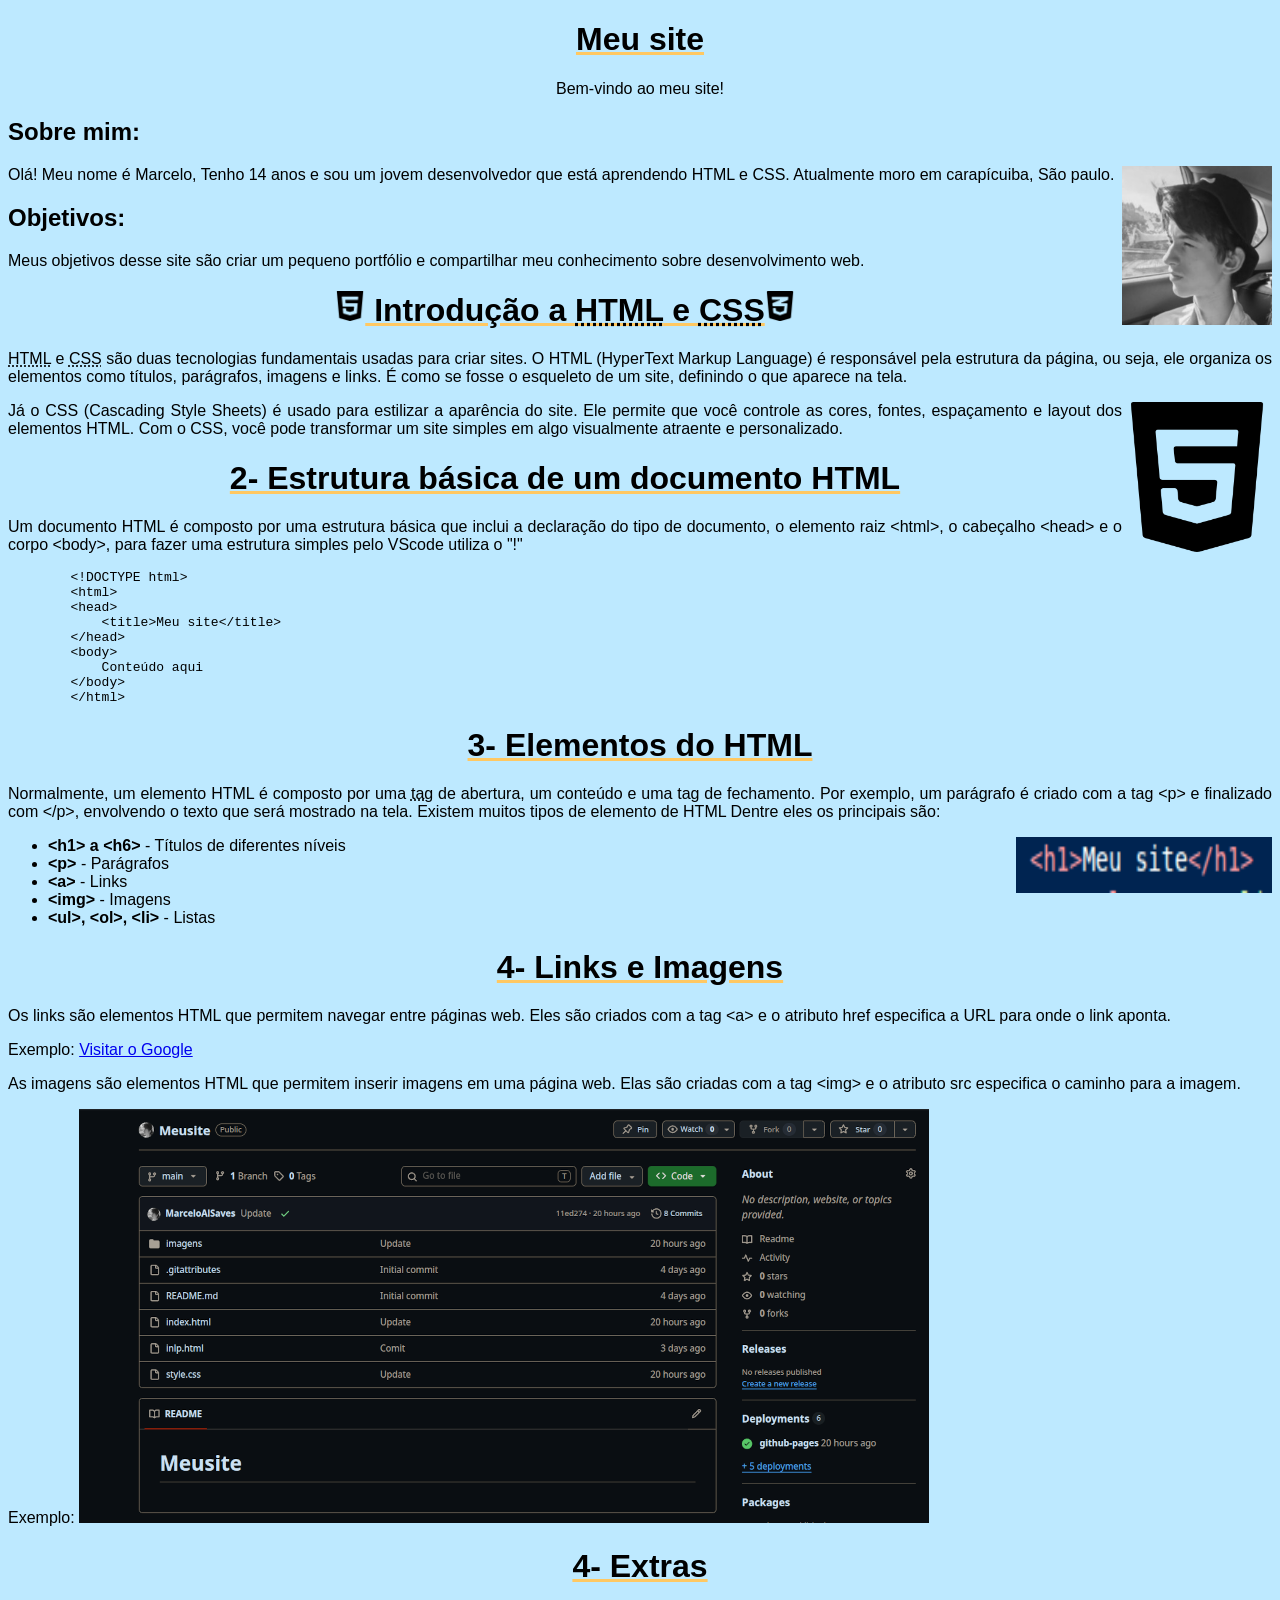
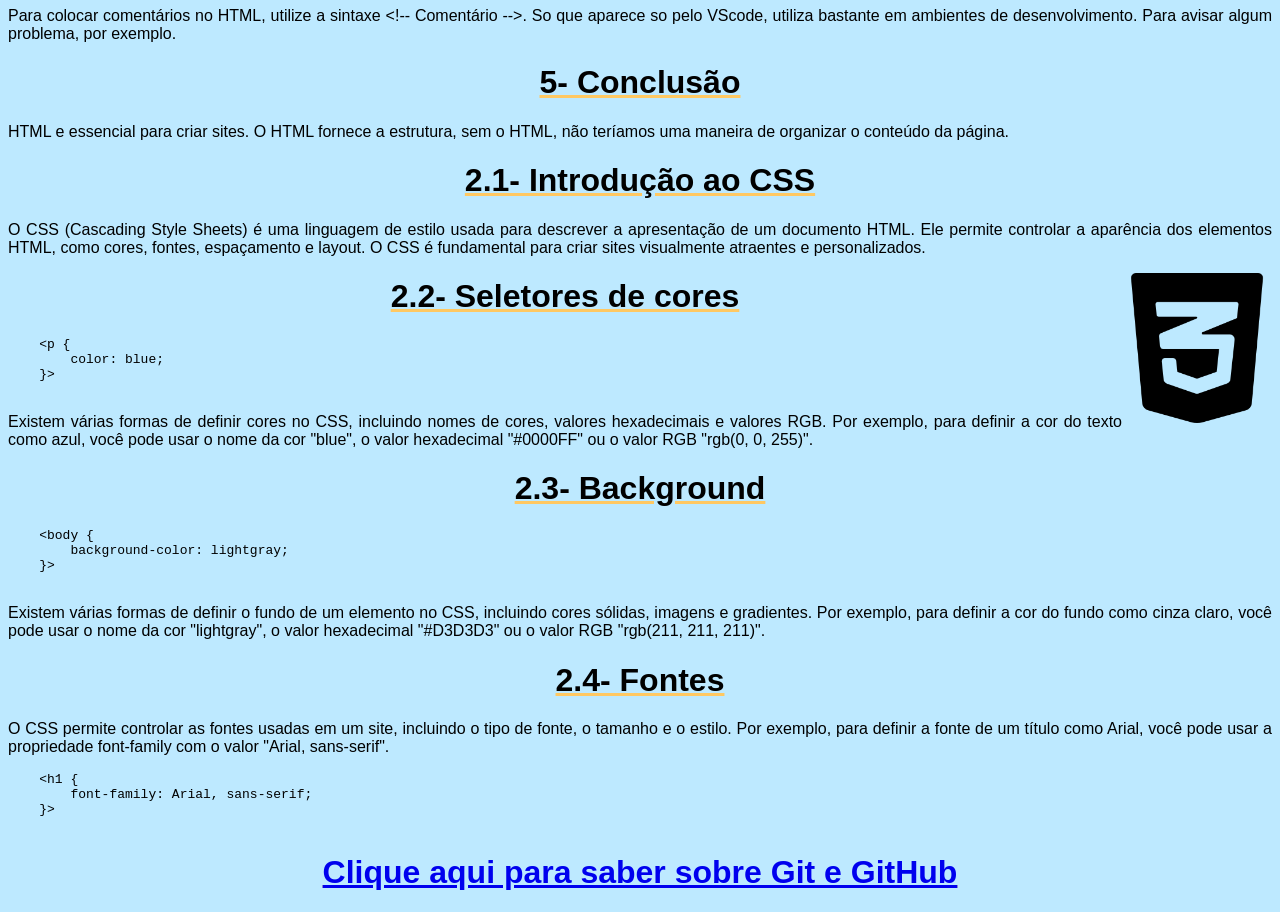
==== index.html @ eaf210e2 "Final" ====
<!DOCTYPE html>
<html lang="pt-br"> <!-- O comando float serve para colocar a imagem a qualquer direção-->
<head>
    <meta charset="UTF-8">
    <meta name="viewport" content="width=device-width, initial-scale=1.0">
    <title>Meu Site!</title>
    <link rel="icon" href="imagens/htmlcss.png" type="image/x-icon">
    <link rel="stylesheet" href="style.css">
</head>
<body>
    <h1>Meu site</h1>
    <p style="text-align: center;">Bem-vindo ao meu site!</p>
    <h2>Sobre mim:</h2>
        <p>Olá! Meu nome é Marcelo, Tenho 14 anos e sou um jovem desenvolvedor que está aprendendo HTML e CSS. Atualmente moro em carapícuiba, São paulo.<img src="imagens/imagem250.jpeg" alt="Foto de perfil" width="150" style="float: right;"></p>

    <h2>Objetivos:</h2>
    <p>Meus objetivos desse site são criar um pequeno portfólio e compartilhar meu conhecimento sobre desenvolvimento web.</p>
    <h1><img src="imagens/html5.png" alt="Ícone do HTML5" width="30" style="float: down;"> Introdução a <abbr title="HyperText Markup Language">HTML</abbr> e <abbr title="Cascading Style Sheets">CSS<img src="imagens/csspng" style="float: down;" width="30px" height="30px;"> </abbr> </h1>
    <p><abbr title="HyperText Markup Language">HTML</abbr> e <abbr title="Cascading Style Sheets">CSS</abbr> são duas tecnologias fundamentais usadas para criar sites. O HTML (HyperText Markup Language) é responsável pela estrutura da página, ou seja, ele organiza os elementos como títulos, parágrafos, imagens e links. É como se fosse o esqueleto de um site, definindo o que aparece na tela.</p>
    <img src="imagens/html5.png" style="float: right;" width="150px" height="150px;">
    <p>Já o CSS (Cascading Style Sheets) é usado para estilizar a aparência do site. Ele permite que você controle as cores, fontes, espaçamento e layout dos elementos HTML. Com o CSS, você pode transformar um site simples em algo visualmente atraente e personalizado.</p>
    <h1>2- Estrutura básica de um documento HTML</h1>
    <p>Um documento HTML é composto por uma estrutura básica que inclui a declaração do tipo de documento, o elemento raiz &lt;html&gt;, o cabeçalho &lt;head&gt; e o corpo &lt;body&gt;, para fazer uma estrutura simples pelo VScode utiliza o "!"</p>
    <pre>
        &lt;!DOCTYPE html&gt;
        &lt;html&gt;
        &lt;head&gt;
            &lt;title&gt;Meu site&lt;/title&gt;
        &lt;/head&gt;
        &lt;body&gt;
            Conteúdo aqui
        &lt;/body&gt;
        &lt;/html&gt;
</pre>
    <h1>3- Elementos do HTML</h1>
    <p>Normalmente, um elemento HTML é composto por uma <abbr title="Parecido com um comando">tag</abbr> de abertura, um conteúdo e uma tag de fechamento. Por exemplo, um parágrafo é criado com a tag &lt;p&gt; e finalizado com &lt;/p&gt;, envolvendo o texto que será mostrado na tela. Existem muitos tipos de elemento de HTML Dentre eles os principais são:</p>
    <img src="imagens/image.png" style="float: right;" width="256px" height="56px;">
    <ul>
        <li><strong>&lt;h1&gt; a &lt;h6&gt;</strong> - Títulos de diferentes níveis</li> 
        <li><strong>&lt;p&gt;</strong> - Parágrafos</li>
        <li><strong>&lt;a&gt;</strong> - Links</li>
        <li><strong>&lt;img&gt;</strong> - Imagens</li>
        <li><strong>&lt;ul&gt;, &lt;ol&gt;, &lt;li&gt;</strong> - Listas</li>
    </ul>
    <h1>4- Links e Imagens</h1>
    <p>Os links são elementos HTML que permitem navegar entre páginas web. Eles são criados com a tag &lt;a&gt; e o atributo href especifica a URL para onde o link aponta.</p>
    <p>Exemplo: <a href="https://www.google.com">Visitar o Google</a></p>
    <p>As imagens são elementos HTML que permitem inserir imagens em uma página web. Elas são criadas com a tag &lt;img&gt; e o atributo src especifica o caminho para a imagem.</p>
    <p>Exemplo: <img src="imagens/repositório850.png" alt="Meu repositório"></p>
    <h1>4- Extras</h1>
    <p>Para colocar comentários no HTML, utilize a sintaxe &lt;!-- Comentário --&gt;. So que aparece so pelo VScode, utiliza bastante em ambientes de desenvolvimento. Para avisar algum problema, por exemplo.</p>

    <h1>5- Conclusão</h1>
    <p>HTML e essencial para criar sites. O HTML fornece a estrutura, sem o HTML, não teríamos uma maneira de organizar o conteúdo da página.</p>

    <h1>2.1- Introdução ao CSS</h1>
    <p>O CSS (Cascading Style Sheets) é uma linguagem de estilo usada para descrever a apresentação de um documento HTML. Ele permite controlar a aparência dos elementos HTML, como cores, fontes, espaçamento e layout. O CSS é fundamental para criar sites visualmente atraentes e personalizados.</p>
    <img src="imagens/csspng" style="float: right;" width="150px" height="150px;">
    <h1>2.2- Seletores de cores</h1>
    <pre>
    &lt;p {
        color: blue;
    }&gt;
    </pre>
    <p>Existem várias formas de definir cores no CSS, incluindo nomes de cores, valores hexadecimais e valores RGB. Por exemplo, para definir a cor do texto como azul, você pode usar o nome da cor "blue", o valor hexadecimal "#0000FF" ou o valor RGB "rgb(0, 0, 255)".</p>
    <h1>2.3- Background</h1>
    <pre>
    &lt;body {
        background-color: lightgray;
    }&gt;
    </pre>
    <p>Existem várias formas de definir o fundo de um elemento no CSS, incluindo cores sólidas, imagens e gradientes. Por exemplo, para definir a cor do fundo como cinza claro, você pode usar o nome da cor "lightgray", o valor hexadecimal "#D3D3D3" ou o valor RGB "rgb(211, 211, 211)".</p>
    <h1>2.4- Fontes</h1>
    <p>O CSS permite controlar as fontes usadas em um site, incluindo o tipo de fonte, o tamanho e o estilo. Por exemplo, para definir a fonte de um título como Arial, você pode usar a propriedade font-family com o valor "Arial, sans-serif".</p>
    <pre>
    &lt;h1 {
        font-family: Arial, sans-serif;
    }&gt;
    </pre>
    <h1><a href="indexgit.html">Clique aqui para saber sobre Git e GitHub</a></h1>
   
</body>
</html>
---- style.css ----
body {
font-family: Arial, Helvetica, sans-serif;
background-color: rgb(189, 233, 255);
}
p {
 text-align: justify;
}
h1 {
text-align: center;
text-decoration: underline;
text-decoration-color: rgb(255, 200, 98);
}
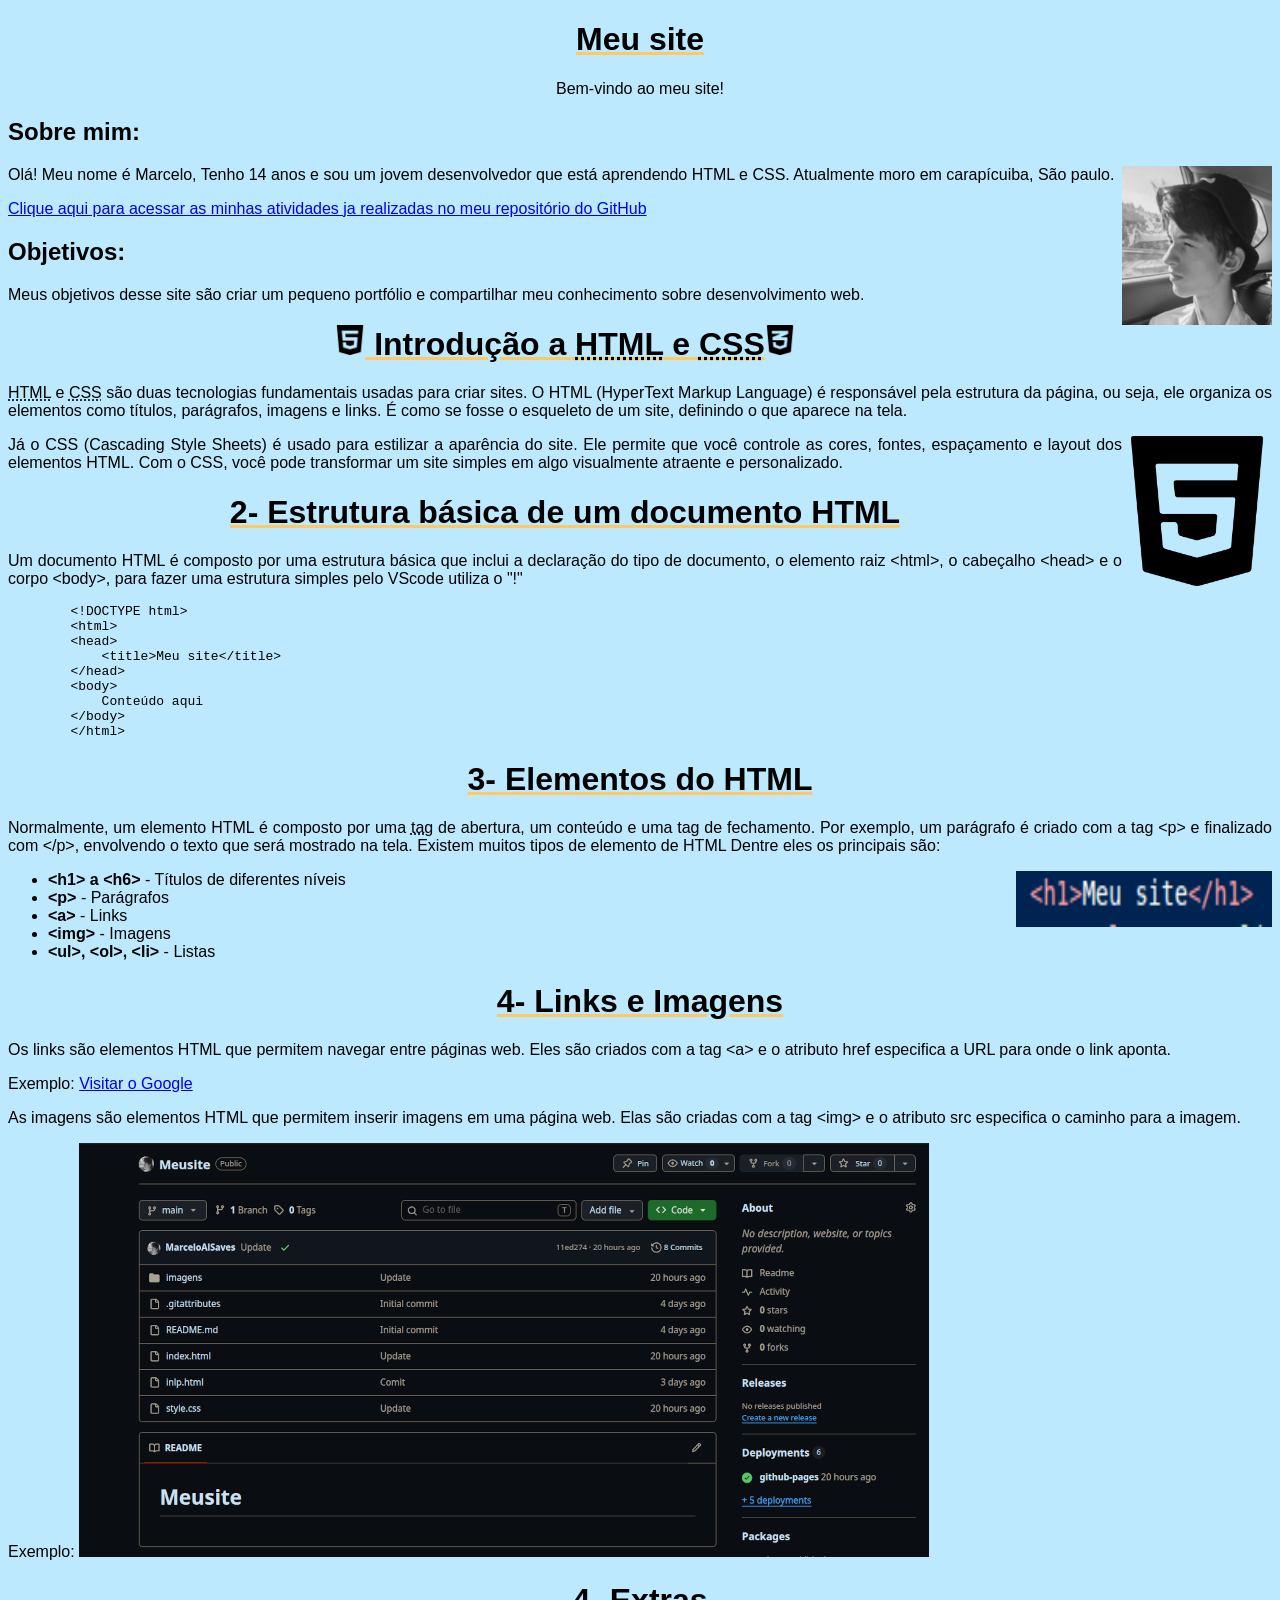
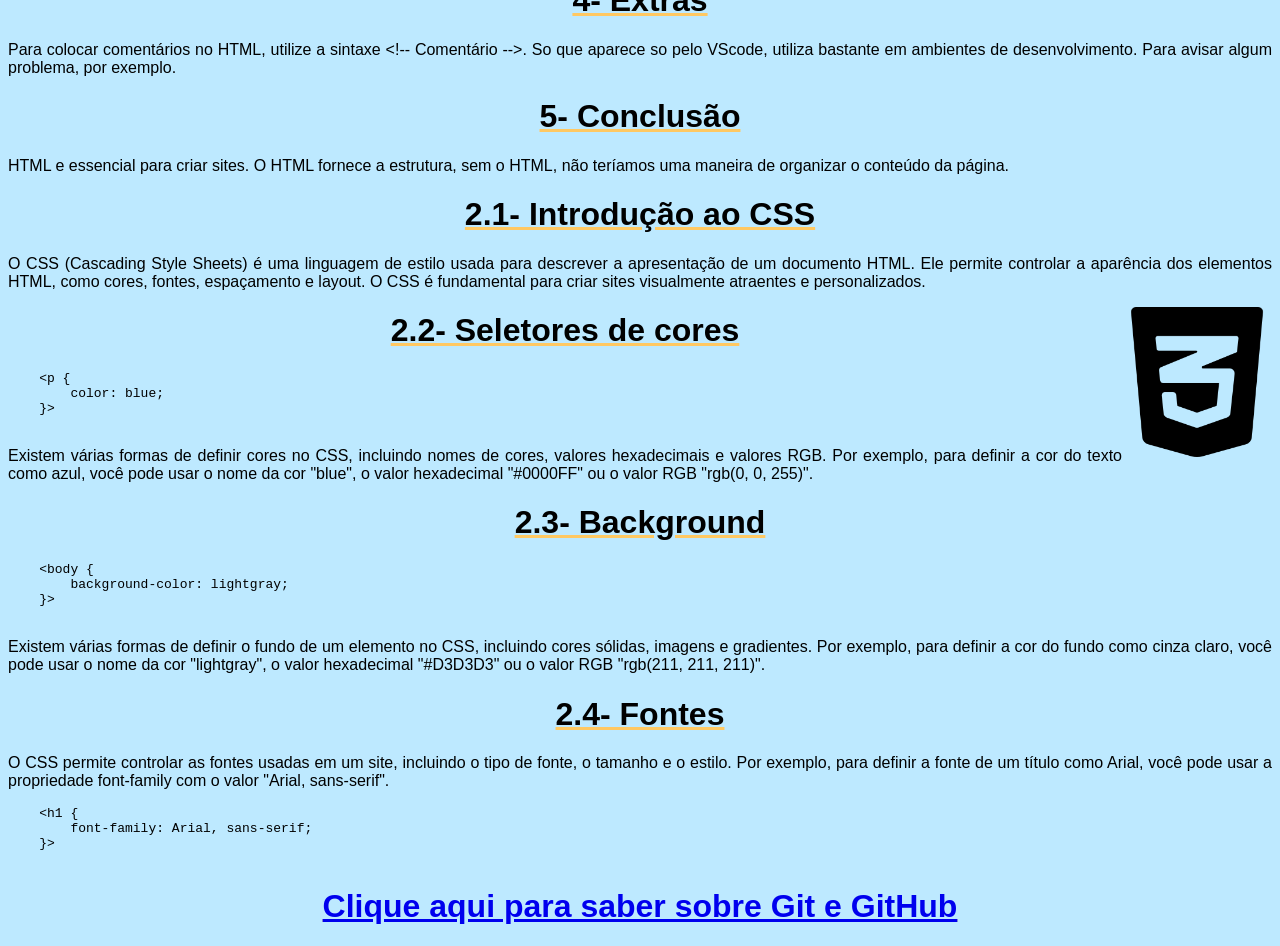
==== commit 06c62161: "Finale" ====
--- a/index.html
+++ b/index.html
@@ -12,6 +12,7 @@
     <p style="text-align: center;">Bem-vindo ao meu site!</p>
     <h2>Sobre mim:</h2>
         <p>Olá! Meu nome é Marcelo, Tenho 14 anos e sou um jovem desenvolvedor que está aprendendo HTML e CSS. Atualmente moro em carapícuiba, São paulo.<img src="imagens/imagem250.jpeg" alt="Foto de perfil" width="150" style="float: right;"></p>
+        <p><a href="https://github.com/MarceloAlSaves/Exercicies" target="_blank" >Clique aqui para acessar as minhas atividades ja realizadas no meu repositório do GitHub</a></p>
 
     <h2>Objetivos:</h2>
     <p>Meus objetivos desse site são criar um pequeno portfólio e compartilhar meu conhecimento sobre desenvolvimento web.</p>
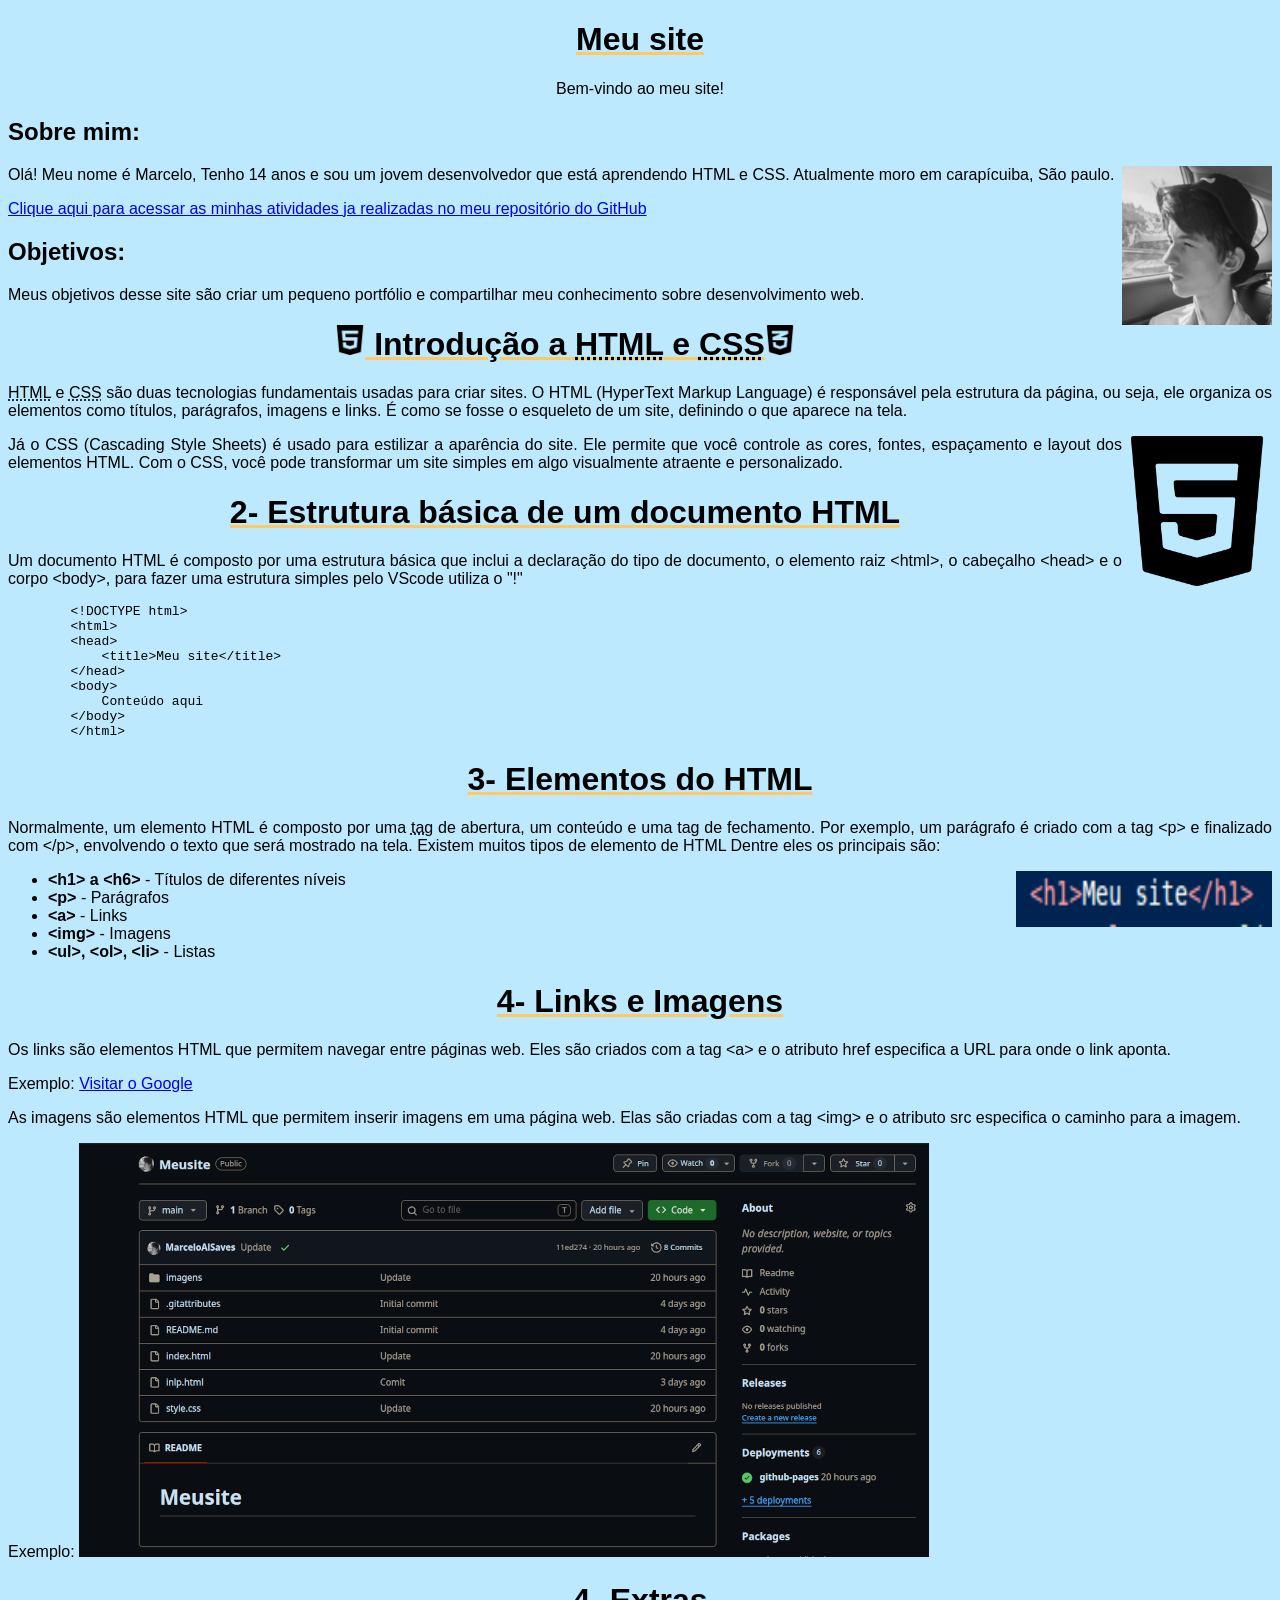
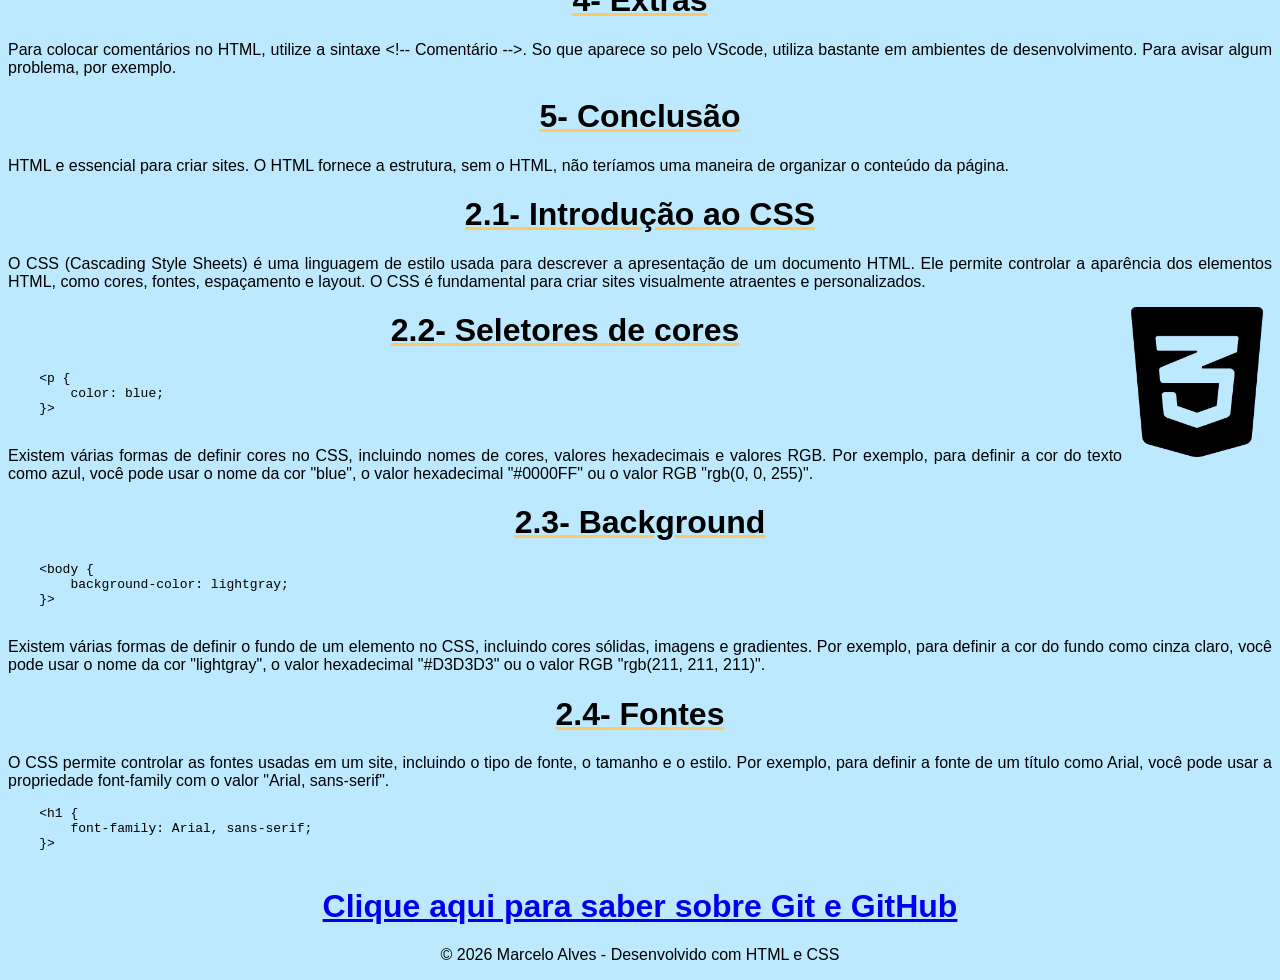
==== commit da09b1c9: "Site" ====
--- a/index.html
+++ b/index.html
@@ -79,6 +79,9 @@
     }&gt;
     </pre>
     <h1><a href="indexgit.html">Clique aqui para saber sobre Git e GitHub</a></h1>
+    <footer>
+  <p style="text-align: center;">© 2026 Marcelo Alves - Desenvolvido com HTML e CSS</p>
+</footer>
    
 </body>
 </html>
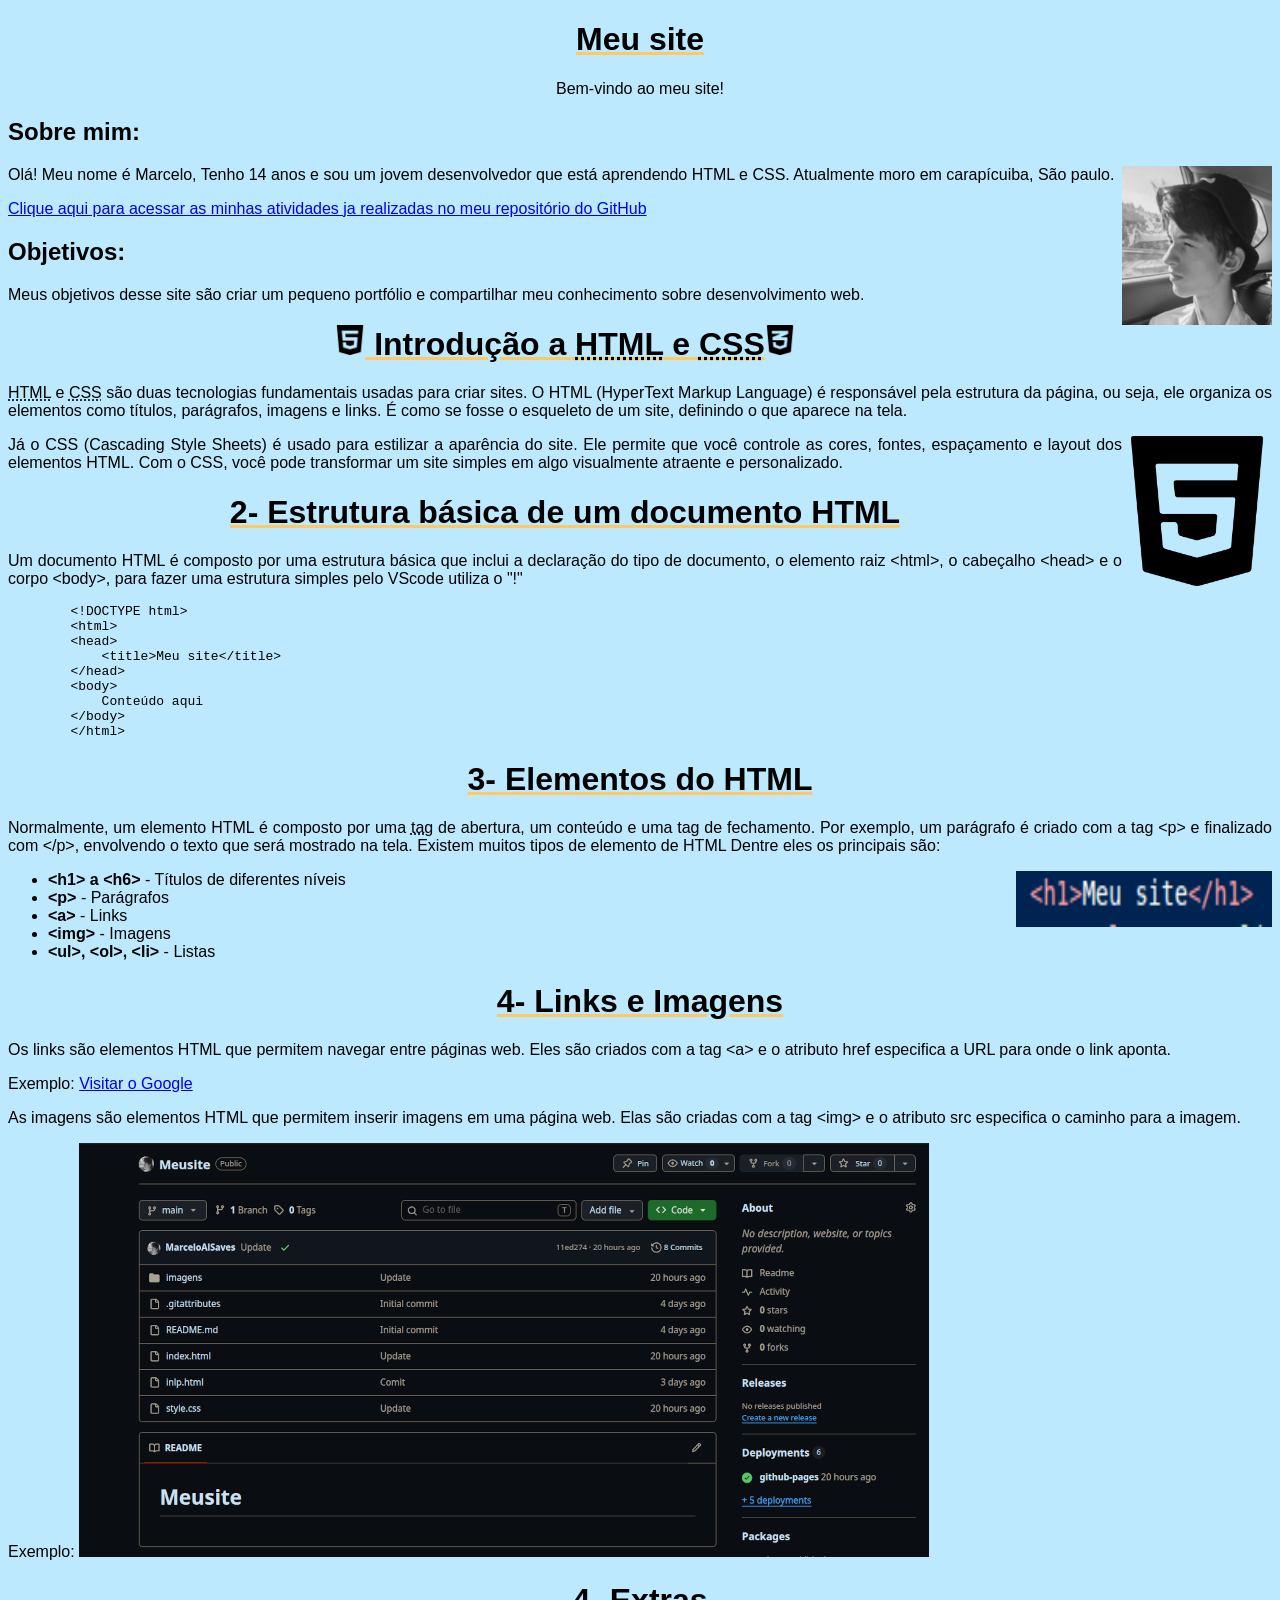
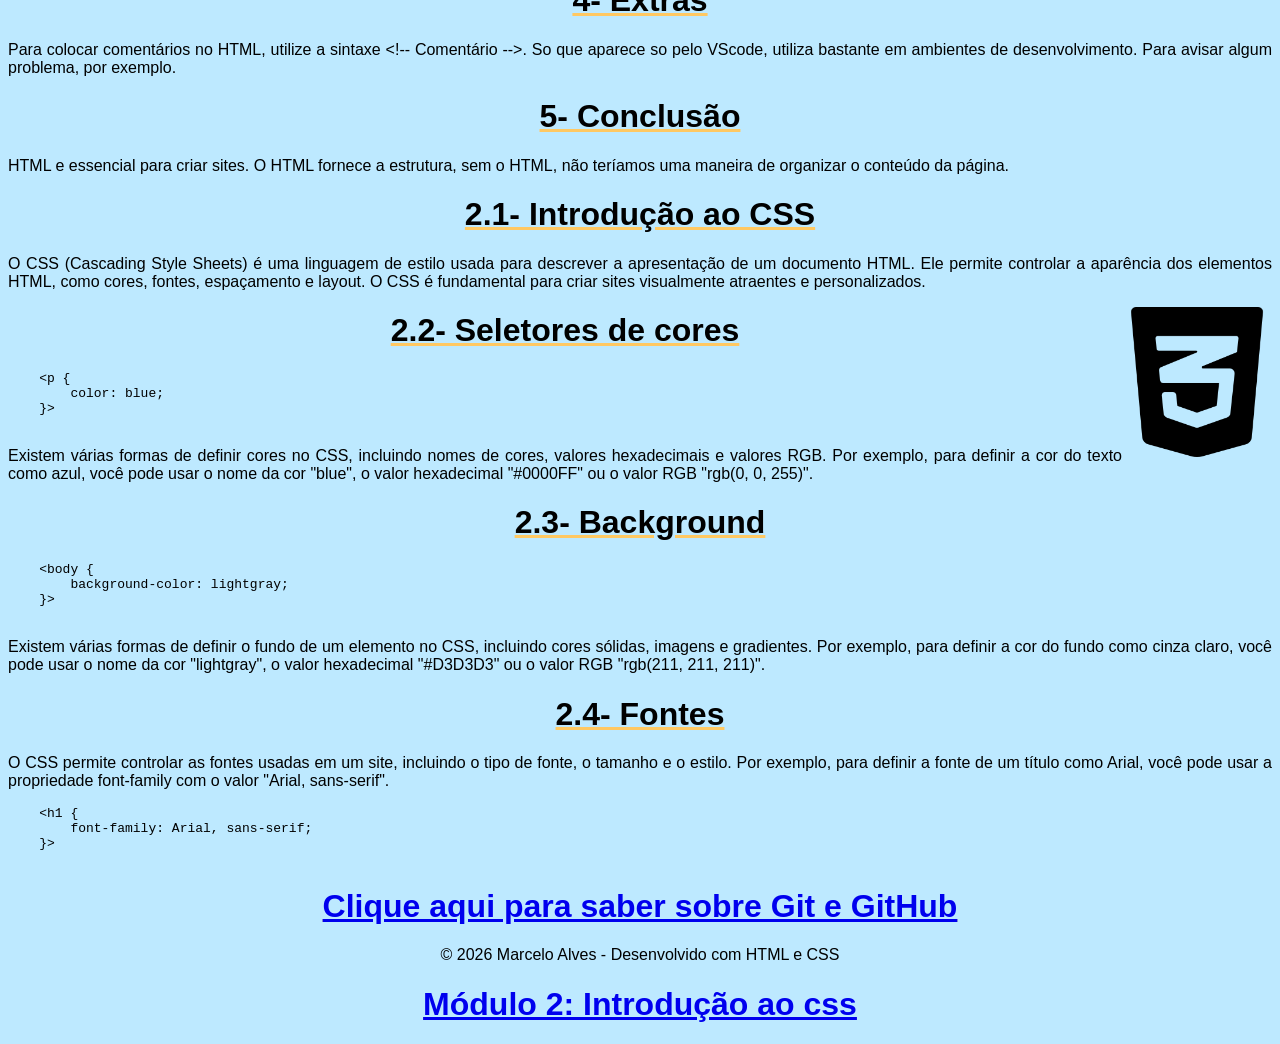
==== commit 10456b29: "Update1" ====
--- a/index.html
+++ b/index.html
@@ -81,6 +81,7 @@
     <h1><a href="indexgit.html">Clique aqui para saber sobre Git e GitHub</a></h1>
     <footer>
   <p style="text-align: center;">© 2026 Marcelo Alves - Desenvolvido com HTML e CSS</p>
+  <h1><a href="index2.html">Módulo 2: Introdução ao css</a></h1>
 </footer>
    
 </body>
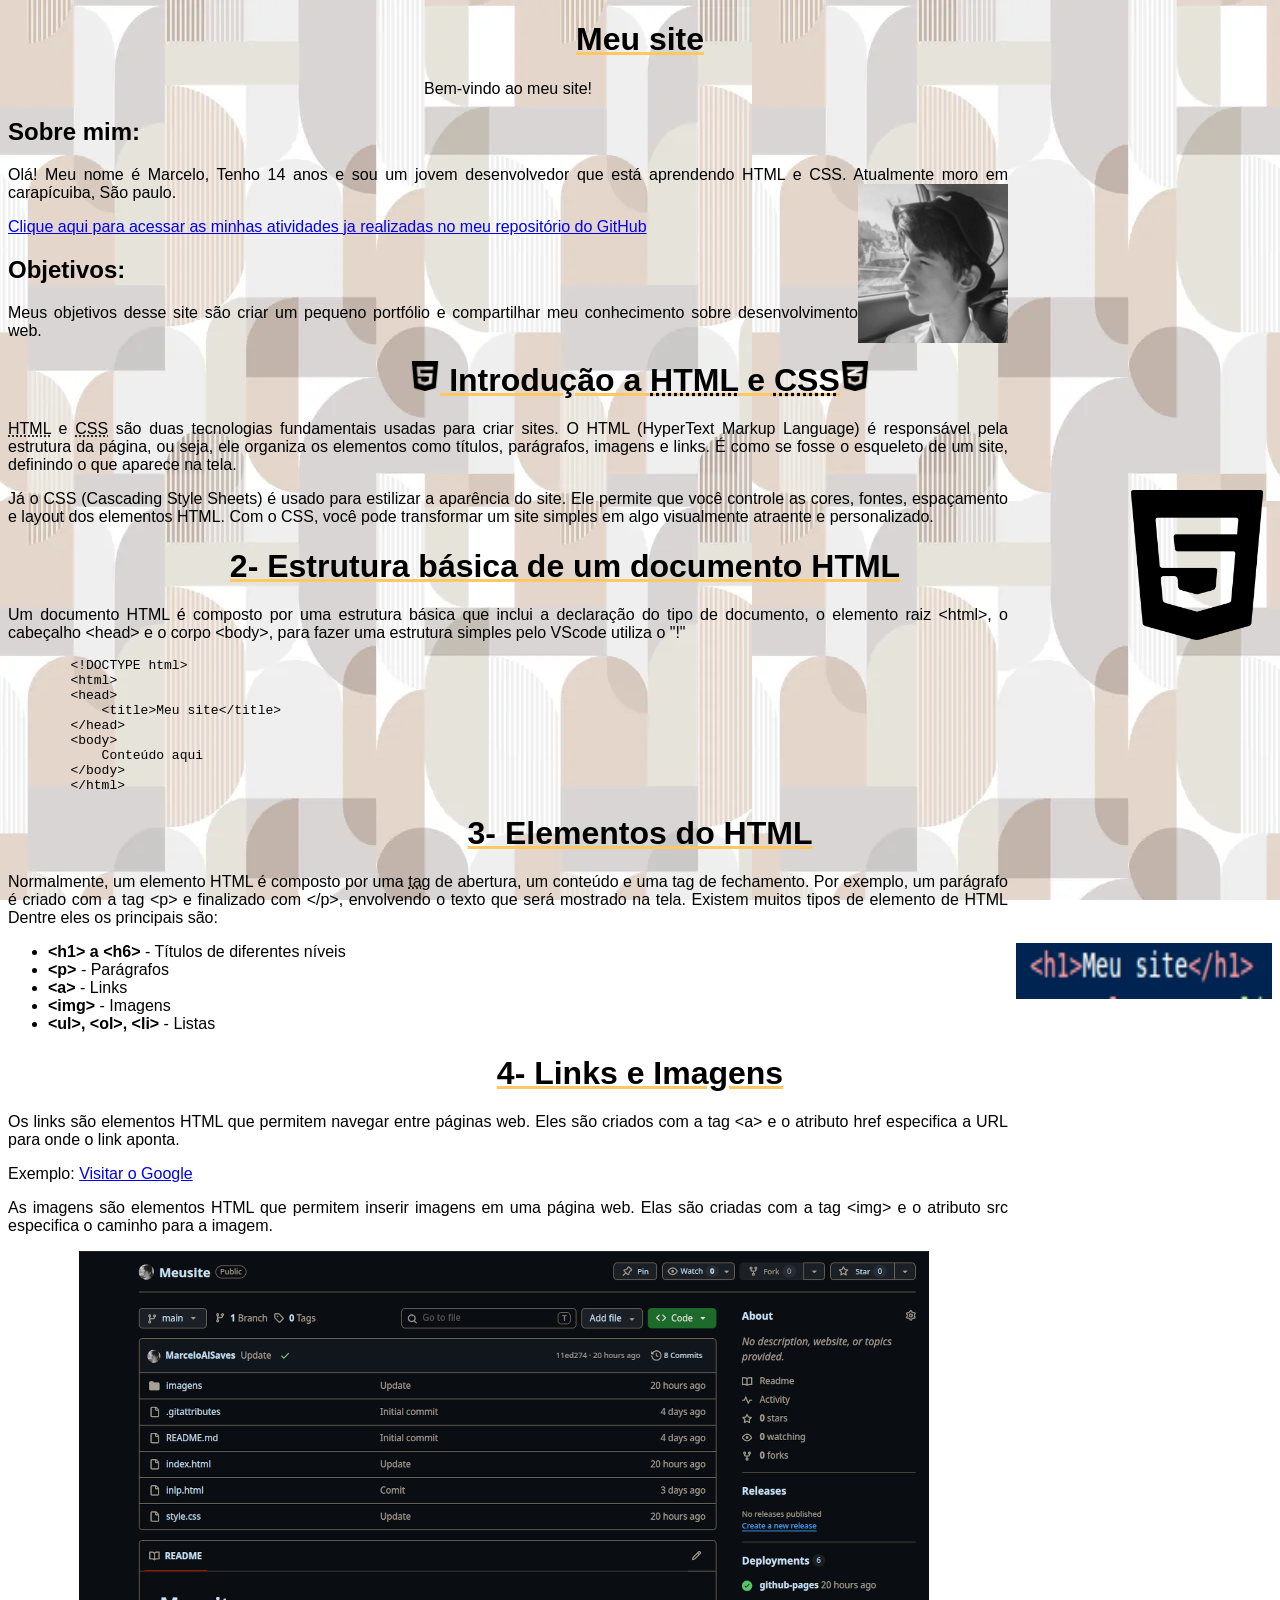
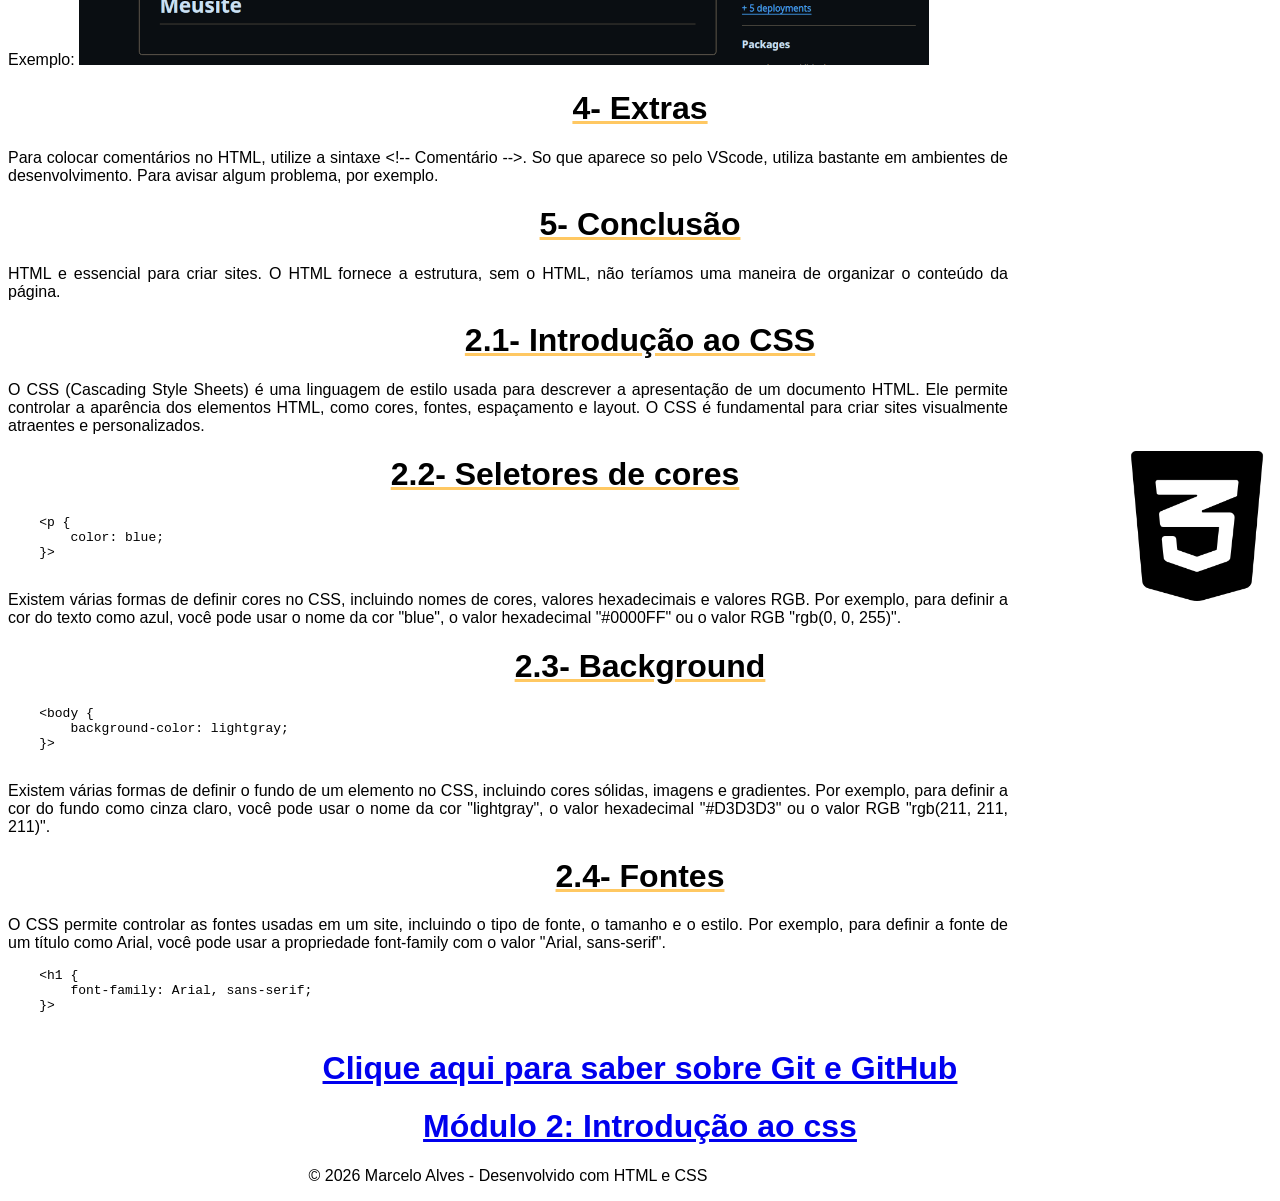
==== commit 5ecadf5c: "metade3" ====
--- a/index.html
+++ b/index.html
@@ -80,8 +80,8 @@
     </pre>
     <h1><a href="indexgit.html">Clique aqui para saber sobre Git e GitHub</a></h1>
     <footer>
-  <p style="text-align: center;">© 2026 Marcelo Alves - Desenvolvido com HTML e CSS</p>
   <h1><a href="index2.html">Módulo 2: Introdução ao css</a></h1>
+   <p style="text-align: center;">© 2026 Marcelo Alves - Desenvolvido com HTML e CSS</p>
 </footer>
    
 </body>
--- a/style.css
+++ b/style.css
@@ -1,13 +1,33 @@
 body {
 font-family: Arial, Helvetica, sans-serif;
-background-color: rgb(189, 233, 255);
+background-image: url("imagens/Background3.png");
+background-attachment: fixed;
+
+
+
 }
 p {
  text-align: justify;
+ max-width: 1000px;
 }
 h1 {
 text-align: center;
 text-decoration: underline;
 text-decoration-color: rgb(255, 200, 98);
 }
+.botaodeavacar2 {
+    border-color: rgb(0, 84, 143);
+    border-width: 5px;
+    border-style: solid;
+    border-radius: 10px;
+    background-color: rgb(255, 255, 255);
+    width: 197px;
+    padding: 2px;
+    margin: 2px;
+}
+.botaodeavacar2 a  {
+    color: rgb(54, 173, 163);
+    text-decoration: none;
 
+}
+
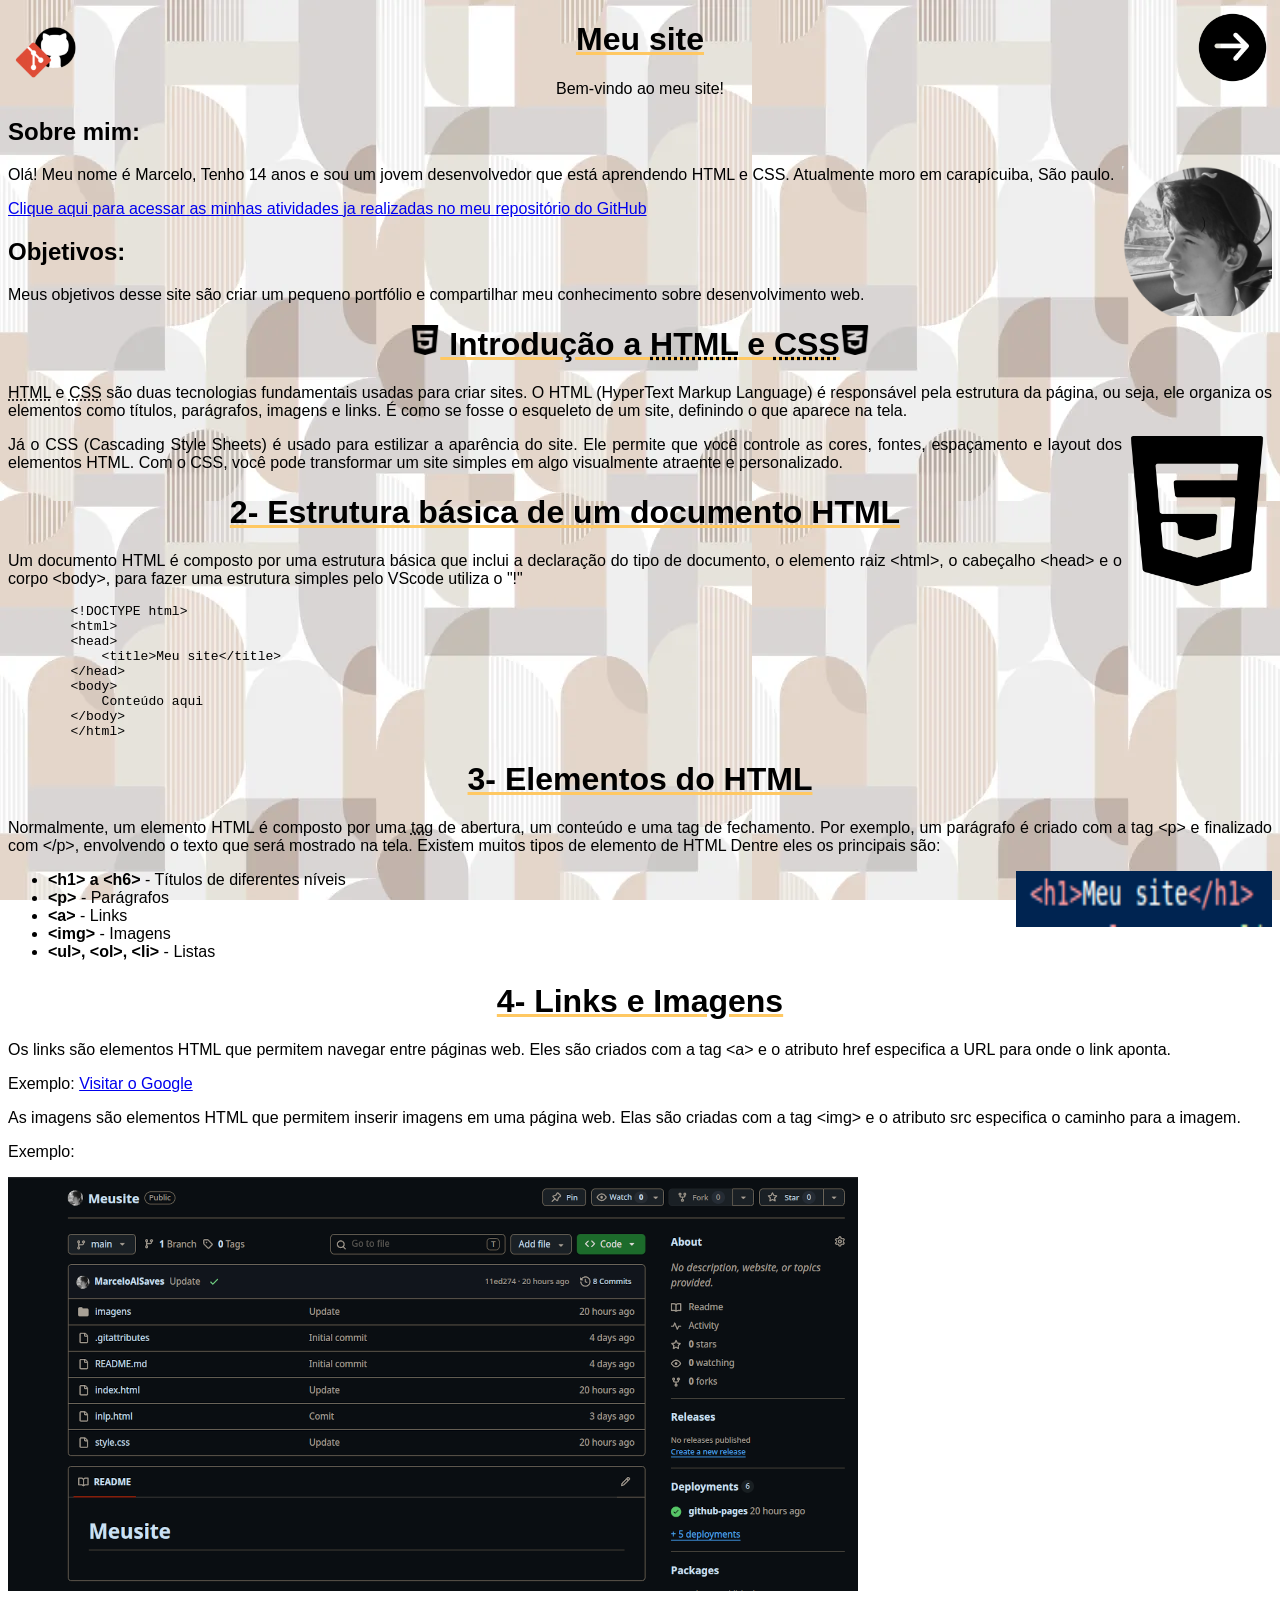
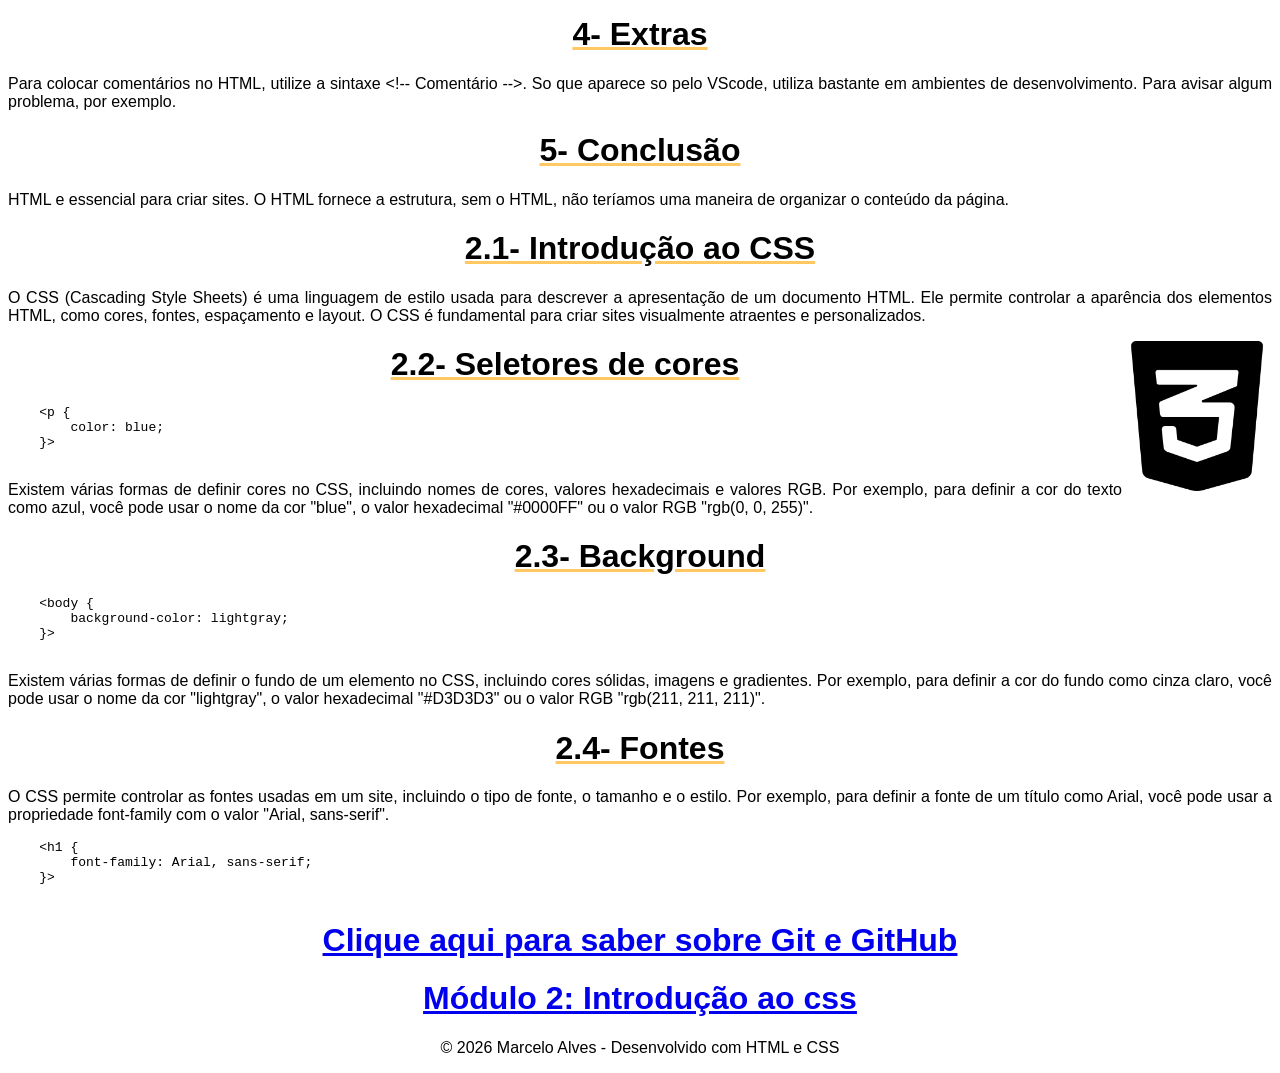
==== commit 5a891913: "capitulo quatro finalizado" ====
--- a/index.html
+++ b/index.html
@@ -8,10 +8,20 @@
     <link rel="stylesheet" href="style.css">
 </head>
 <body>
+    <main id="botaotd">
+        <section id="Boton">
+            <a href="index2.html" class="button"><img src="imagens/seta.png" alt="Seta para avançar"></a>
+        </section>
+    </main>
+    <main id="botaovoltar">
+        <section id="Botonvoltar">
+            <a href="indexgit.html" class="button"><img src="imagens/GiteGithub.png" alt="Seta para voltar"></a>
+        </section>
+    </main>
     <h1>Meu site</h1>
     <p style="text-align: center;">Bem-vindo ao meu site!</p>
     <h2>Sobre mim:</h2>
-        <p>Olá! Meu nome é Marcelo, Tenho 14 anos e sou um jovem desenvolvedor que está aprendendo HTML e CSS. Atualmente moro em carapícuiba, São paulo.<img src="imagens/imagem250.jpeg" alt="Foto de perfil" width="150" style="float: right;"></p>
+        <p>Olá! Meu nome é Marcelo, Tenho 14 anos e sou um jovem desenvolvedor que está aprendendo HTML e CSS. Atualmente moro em carapícuiba, São paulo.<img src="imagens/fotodeperfilredondo.png" alt="Foto de perfil" width="150" style="float: right; border: 100%;"></p>
         <p><a href="https://github.com/MarceloAlSaves/Exercicies" target="_blank" >Clique aqui para acessar as minhas atividades ja realizadas no meu repositório do GitHub</a></p>
 
     <h2>Objetivos:</h2>
@@ -47,7 +57,8 @@
     <p>Os links são elementos HTML que permitem navegar entre páginas web. Eles são criados com a tag &lt;a&gt; e o atributo href especifica a URL para onde o link aponta.</p>
     <p>Exemplo: <a href="https://www.google.com">Visitar o Google</a></p>
     <p>As imagens são elementos HTML que permitem inserir imagens em uma página web. Elas são criadas com a tag &lt;img&gt; e o atributo src especifica o caminho para a imagem.</p>
-    <p>Exemplo: <img src="imagens/repositório850.png" alt="Meu repositório"></p>
+    <p>Exemplo:</p> 
+    <img src="imagens/repositório850.png" alt="Meu repositório">
     <h1>4- Extras</h1>
     <p>Para colocar comentários no HTML, utilize a sintaxe &lt;!-- Comentário --&gt;. So que aparece so pelo VScode, utiliza bastante em ambientes de desenvolvimento. Para avisar algum problema, por exemplo.</p>
 
--- a/style.css
+++ b/style.css
@@ -2,13 +2,15 @@
 font-family: Arial, Helvetica, sans-serif;
 background-image: url("imagens/Background3.png");
 background-attachment: fixed;
+max-width: 100%;
+
 
 
 
 }
 p {
  text-align: justify;
- max-width: 1000px;
+ max-width: 1500px;
 }
 h1 {
 text-align: center;
@@ -30,4 +32,41 @@
     text-decoration: none;
 
 }
+table#tabela1 {
+    border-collapse: collapse;
+    width: 100%;
+    max-width: 1000px;
+    margin: auto;
+}
+td, th#tabela {
+    border: 1px solid black;
+    padding: 8px;
+    text-align: left;
+}
+h2.cap3 {
+    text-align: center;
+    text-decoration: underline;
+    text-decoration-color: rgb(255, 156, 98);
+    font-family: Arial, Helvetica, sans-serif, Times, serif;
+    font-size: 30px;
+}
+section#Boton {
+    position: absolute;
+    top: 10px;
+    right: 85px;
+}
+section#Boton img {
+    width: 75px;
+    position: fixed;
+    top: 10px;
+}
+section#Botonvoltar {
+    text-align: left;
+}
+section#Botonvoltar img {
+    width: 75px;
+    position: fixed;
+    top: 10px;
+    
+}
 
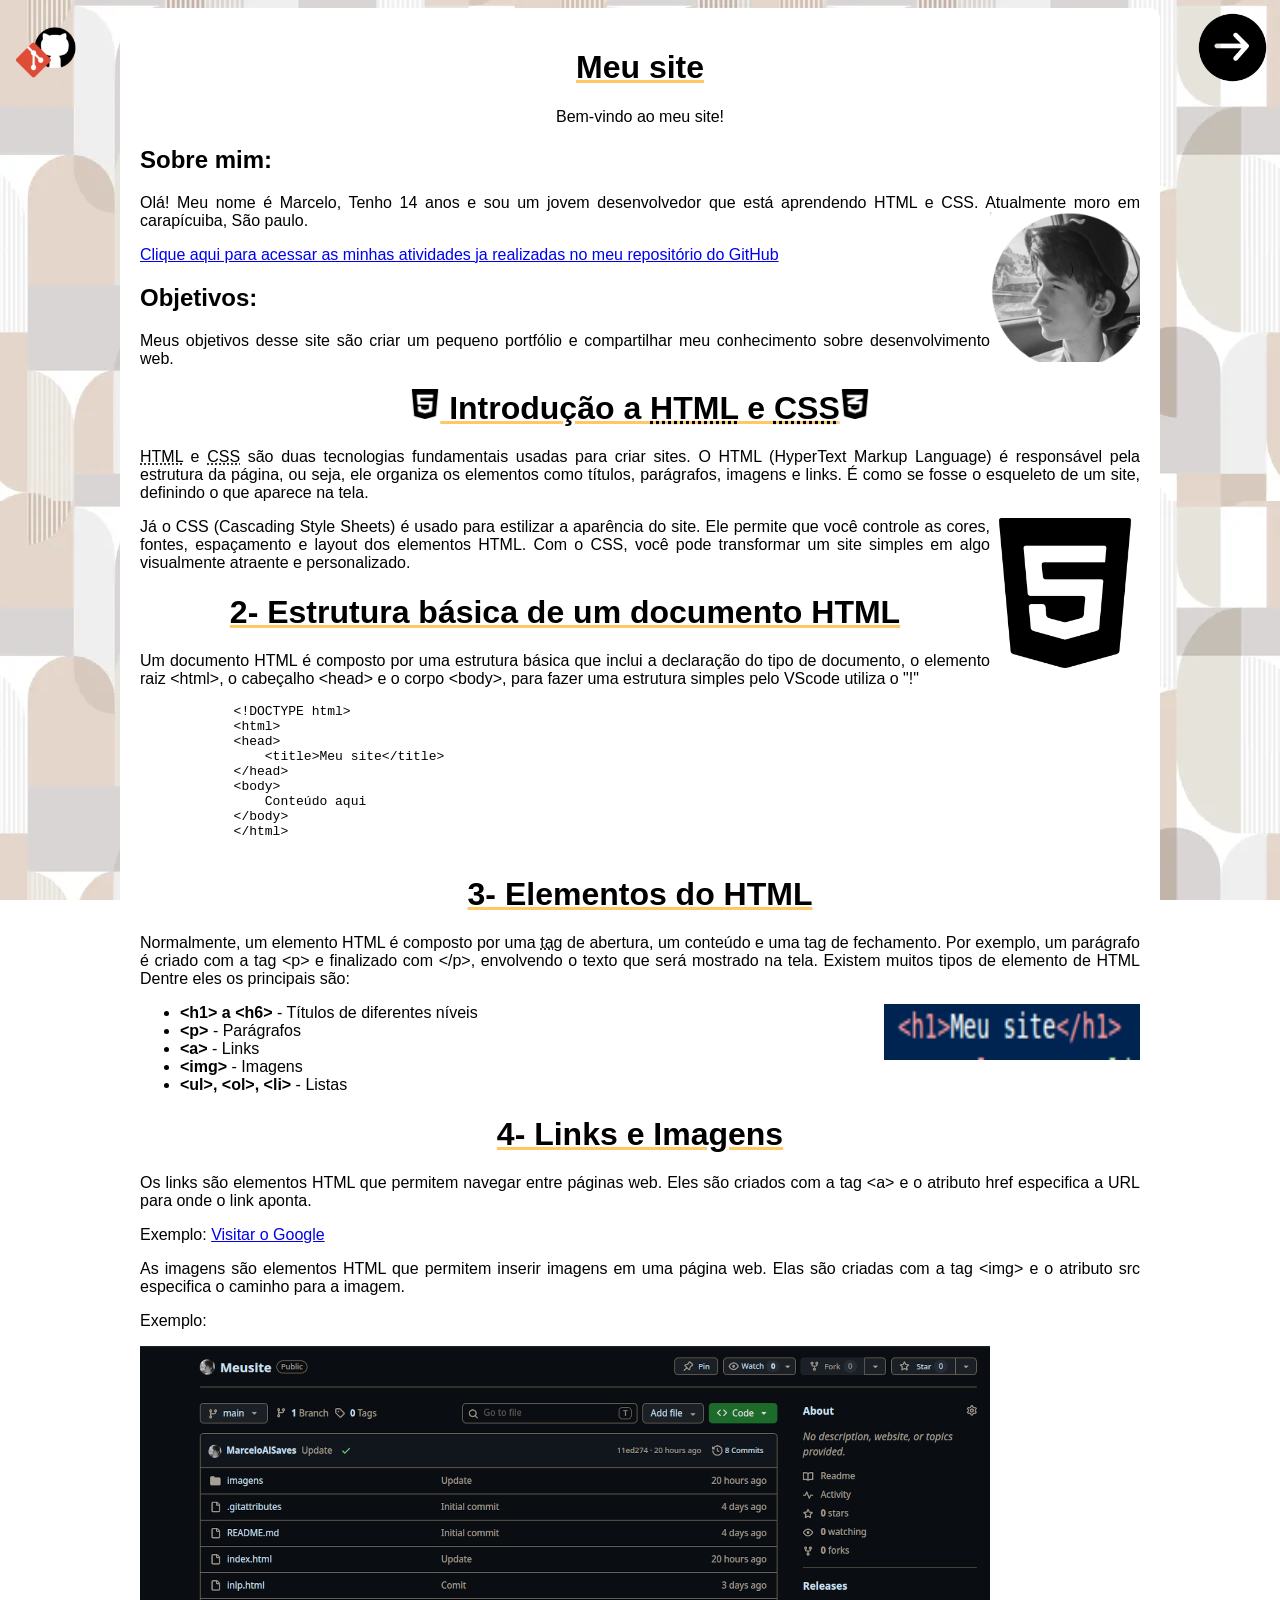
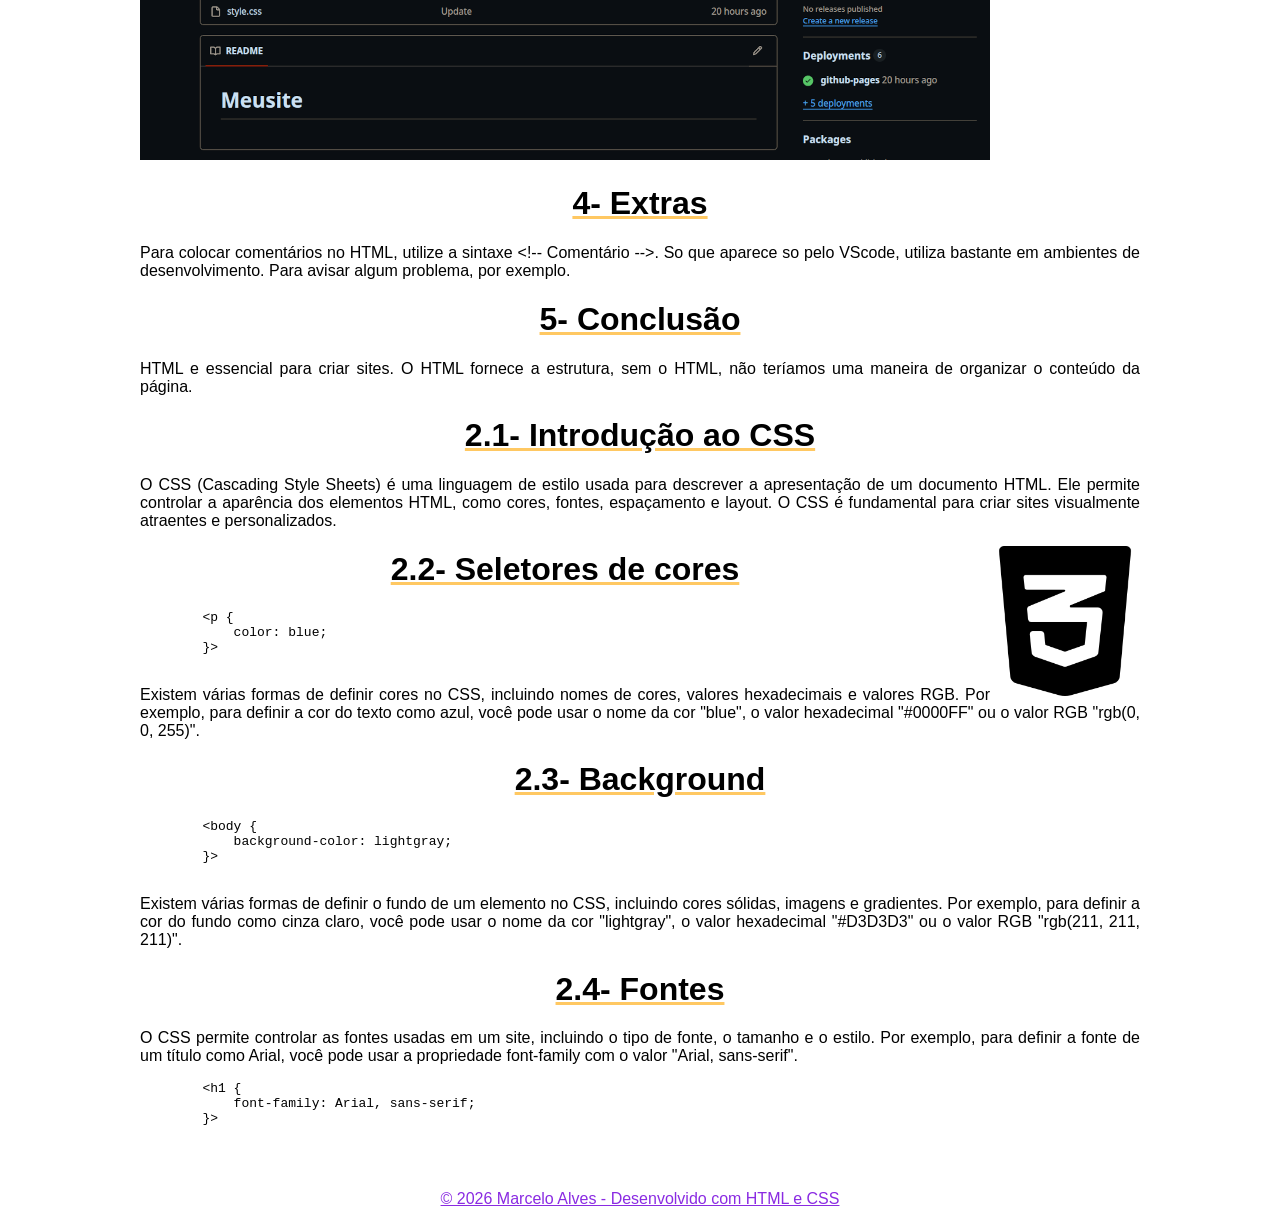
==== commit 19b35193: "Finaldecoration" ====
--- a/index.html
+++ b/index.html
@@ -18,82 +18,79 @@
             <a href="indexgit.html" class="button"><img src="imagens/GiteGithub.png" alt="Seta para voltar"></a>
         </section>
     </main>
-    <h1>Meu site</h1>
-    <p style="text-align: center;">Bem-vindo ao meu site!</p>
-    <h2>Sobre mim:</h2>
-        <p>Olá! Meu nome é Marcelo, Tenho 14 anos e sou um jovem desenvolvedor que está aprendendo HTML e CSS. Atualmente moro em carapícuiba, São paulo.<img src="imagens/fotodeperfilredondo.png" alt="Foto de perfil" width="150" style="float: right; border: 100%;"></p>
-        <p><a href="https://github.com/MarceloAlSaves/Exercicies" target="_blank" >Clique aqui para acessar as minhas atividades ja realizadas no meu repositório do GitHub</a></p>
-
-    <h2>Objetivos:</h2>
-    <p>Meus objetivos desse site são criar um pequeno portfólio e compartilhar meu conhecimento sobre desenvolvimento web.</p>
-    <h1><img src="imagens/html5.png" alt="Ícone do HTML5" width="30" style="float: down;"> Introdução a <abbr title="HyperText Markup Language">HTML</abbr> e <abbr title="Cascading Style Sheets">CSS<img src="imagens/csspng" style="float: down;" width="30px" height="30px;"> </abbr> </h1>
-    <p><abbr title="HyperText Markup Language">HTML</abbr> e <abbr title="Cascading Style Sheets">CSS</abbr> são duas tecnologias fundamentais usadas para criar sites. O HTML (HyperText Markup Language) é responsável pela estrutura da página, ou seja, ele organiza os elementos como títulos, parágrafos, imagens e links. É como se fosse o esqueleto de um site, definindo o que aparece na tela.</p>
-    <img src="imagens/html5.png" style="float: right;" width="150px" height="150px;">
-    <p>Já o CSS (Cascading Style Sheets) é usado para estilizar a aparência do site. Ele permite que você controle as cores, fontes, espaçamento e layout dos elementos HTML. Com o CSS, você pode transformar um site simples em algo visualmente atraente e personalizado.</p>
-    <h1>2- Estrutura básica de um documento HTML</h1>
-    <p>Um documento HTML é composto por uma estrutura básica que inclui a declaração do tipo de documento, o elemento raiz &lt;html&gt;, o cabeçalho &lt;head&gt; e o corpo &lt;body&gt;, para fazer uma estrutura simples pelo VScode utiliza o "!"</p>
-    <pre>
-        &lt;!DOCTYPE html&gt;
-        &lt;html&gt;
-        &lt;head&gt;
-            &lt;title&gt;Meu site&lt;/title&gt;
-        &lt;/head&gt;
-        &lt;body&gt;
-            Conteúdo aqui
-        &lt;/body&gt;
-        &lt;/html&gt;
-</pre>
-    <h1>3- Elementos do HTML</h1>
-    <p>Normalmente, um elemento HTML é composto por uma <abbr title="Parecido com um comando">tag</abbr> de abertura, um conteúdo e uma tag de fechamento. Por exemplo, um parágrafo é criado com a tag &lt;p&gt; e finalizado com &lt;/p&gt;, envolvendo o texto que será mostrado na tela. Existem muitos tipos de elemento de HTML Dentre eles os principais são:</p>
-    <img src="imagens/image.png" style="float: right;" width="256px" height="56px;">
-    <ul>
-        <li><strong>&lt;h1&gt; a &lt;h6&gt;</strong> - Títulos de diferentes níveis</li> 
-        <li><strong>&lt;p&gt;</strong> - Parágrafos</li>
-        <li><strong>&lt;a&gt;</strong> - Links</li>
-        <li><strong>&lt;img&gt;</strong> - Imagens</li>
-        <li><strong>&lt;ul&gt;, &lt;ol&gt;, &lt;li&gt;</strong> - Listas</li>
-    </ul>
-    <h1>4- Links e Imagens</h1>
-    <p>Os links são elementos HTML que permitem navegar entre páginas web. Eles são criados com a tag &lt;a&gt; e o atributo href especifica a URL para onde o link aponta.</p>
-    <p>Exemplo: <a href="https://www.google.com">Visitar o Google</a></p>
-    <p>As imagens são elementos HTML que permitem inserir imagens em uma página web. Elas são criadas com a tag &lt;img&gt; e o atributo src especifica o caminho para a imagem.</p>
-    <p>Exemplo:</p> 
-    <img src="imagens/repositório850.png" alt="Meu repositório">
-    <h1>4- Extras</h1>
-    <p>Para colocar comentários no HTML, utilize a sintaxe &lt;!-- Comentário --&gt;. So que aparece so pelo VScode, utiliza bastante em ambientes de desenvolvimento. Para avisar algum problema, por exemplo.</p>
-
-    <h1>5- Conclusão</h1>
-    <p>HTML e essencial para criar sites. O HTML fornece a estrutura, sem o HTML, não teríamos uma maneira de organizar o conteúdo da página.</p>
-
-    <h1>2.1- Introdução ao CSS</h1>
-    <p>O CSS (Cascading Style Sheets) é uma linguagem de estilo usada para descrever a apresentação de um documento HTML. Ele permite controlar a aparência dos elementos HTML, como cores, fontes, espaçamento e layout. O CSS é fundamental para criar sites visualmente atraentes e personalizados.</p>
-    <img src="imagens/csspng" style="float: right;" width="150px" height="150px;">
-    <h1>2.2- Seletores de cores</h1>
-    <pre>
-    &lt;p {
-        color: blue;
-    }&gt;
-    </pre>
-    <p>Existem várias formas de definir cores no CSS, incluindo nomes de cores, valores hexadecimais e valores RGB. Por exemplo, para definir a cor do texto como azul, você pode usar o nome da cor "blue", o valor hexadecimal "#0000FF" ou o valor RGB "rgb(0, 0, 255)".</p>
-    <h1>2.3- Background</h1>
-    <pre>
-    &lt;body {
-        background-color: lightgray;
-    }&gt;
-    </pre>
-    <p>Existem várias formas de definir o fundo de um elemento no CSS, incluindo cores sólidas, imagens e gradientes. Por exemplo, para definir a cor do fundo como cinza claro, você pode usar o nome da cor "lightgray", o valor hexadecimal "#D3D3D3" ou o valor RGB "rgb(211, 211, 211)".</p>
-    <h1>2.4- Fontes</h1>
-    <p>O CSS permite controlar as fontes usadas em um site, incluindo o tipo de fonte, o tamanho e o estilo. Por exemplo, para definir a fonte de um título como Arial, você pode usar a propriedade font-family com o valor "Arial, sans-serif".</p>
-    <pre>
-    &lt;h1 {
-        font-family: Arial, sans-serif;
-    }&gt;
-    </pre>
-    <h1><a href="indexgit.html">Clique aqui para saber sobre Git e GitHub</a></h1>
-    <footer>
-  <h1><a href="index2.html">Módulo 2: Introdução ao css</a></h1>
-   <p style="text-align: center;">© 2026 Marcelo Alves - Desenvolvido com HTML e CSS</p>
-</footer>
+    <main id="conteudo">
+        <h1>Meu site</h1>
+        <p style="text-align: center;">Bem-vindo ao meu site!</p>
+        <h2>Sobre mim:</h2>
+            <p>Olá! Meu nome é Marcelo, Tenho 14 anos e sou um jovem desenvolvedor que está aprendendo HTML e CSS. Atualmente moro em carapícuiba, São paulo.<img src="imagens/fotodeperfilredondo.png" alt="Foto de perfil" width="150" style="float: right; border: 100%;"></p>
+            <p><a href="https://github.com/MarceloAlSaves/Exercicies" target="_blank" >Clique aqui para acessar as minhas atividades ja realizadas no meu repositório do GitHub</a></p>
+        <h2>Objetivos:</h2>
+        <p>Meus objetivos desse site são criar um pequeno portfólio e compartilhar meu conhecimento sobre desenvolvimento web.</p>
+        <h1><img src="imagens/html5.png" alt="Ícone do HTML5" width="30" style="float: down;"> Introdução a <abbr title="HyperText Markup Language">HTML</abbr> e <abbr title="Cascading Style Sheets">CSS<img src="imagens/csspng" style="float: down;" width="30px" height="30px;"> </abbr> </h1>
+        <p><abbr title="HyperText Markup Language">HTML</abbr> e <abbr title="Cascading Style Sheets">CSS</abbr> são duas tecnologias fundamentais usadas para criar sites. O HTML (HyperText Markup Language) é responsável pela estrutura da página, ou seja, ele organiza os elementos como títulos, parágrafos, imagens e links. É como se fosse o esqueleto de um site, definindo o que aparece na tela.</p>
+        <img src="imagens/html5.png" style="float: right;" width="150px" height="150px;">
+        <p>Já o CSS (Cascading Style Sheets) é usado para estilizar a aparência do site. Ele permite que você controle as cores, fontes, espaçamento e layout dos elementos HTML. Com o CSS, você pode transformar um site simples em algo visualmente atraente e personalizado.</p>
+        <h1>2- Estrutura básica de um documento HTML</h1>
+        <p>Um documento HTML é composto por uma estrutura básica que inclui a declaração do tipo de documento, o elemento raiz &lt;html&gt;, o cabeçalho &lt;head&gt; e o corpo &lt;body&gt;, para fazer uma estrutura simples pelo VScode utiliza o "!"</p>
+        <pre>
+            &lt;!DOCTYPE html&gt;
+            &lt;html&gt;
+            &lt;head&gt;
+                &lt;title&gt;Meu site&lt;/title&gt;
+            &lt;/head&gt;
+            &lt;body&gt;
+                Conteúdo aqui
+            &lt;/body&gt;
+            &lt;/html&gt;
+        </pre>
+        <h1>3- Elementos do HTML</h1>
+        <p>Normalmente, um elemento HTML é composto por uma <abbr title="Parecido com um comando">tag</abbr> de abertura, um conteúdo e uma tag de fechamento. Por exemplo, um parágrafo é criado com a tag &lt;p&gt; e finalizado com &lt;/p&gt;, envolvendo o texto que será mostrado na tela. Existem muitos tipos de elemento de HTML Dentre eles os principais são:</p>
+        <img src="imagens/image.png" style="float: right;" width="256px" height="56px;">
+        <ul>
+            <li><strong>&lt;h1&gt; a &lt;h6&gt;</strong> - Títulos de diferentes níveis</li>
+            <li><strong>&lt;p&gt;</strong> - Parágrafos</li>
+            <li><strong>&lt;a&gt;</strong> - Links</li>
+            <li><strong>&lt;img&gt;</strong> - Imagens</li>
+            <li><strong>&lt;ul&gt;, &lt;ol&gt;, &lt;li&gt;</strong> - Listas</li>
+        </ul>
+        <h1>4- Links e Imagens</h1>
+        <p>Os links são elementos HTML que permitem navegar entre páginas web. Eles são criados com a tag &lt;a&gt; e o atributo href especifica a URL para onde o link aponta.</p>
+        <p>Exemplo: <a href="https://www.google.com">Visitar o Google</a></p>
+        <p>As imagens são elementos HTML que permitem inserir imagens em uma página web. Elas são criadas com a tag &lt;img&gt; e o atributo src especifica o caminho para a imagem.</p>
+        <p>Exemplo:</p>
+        <img src="imagens/repositório850.png" alt="Meu repositório">
+        <h1>4- Extras</h1>
+        <p>Para colocar comentários no HTML, utilize a sintaxe &lt;!-- Comentário --&gt;. So que aparece so pelo VScode, utiliza bastante em ambientes de desenvolvimento. Para avisar algum problema, por exemplo.</p>
+        <h1>5- Conclusão</h1>
+        <p>HTML e essencial para criar sites. O HTML fornece a estrutura, sem o HTML, não teríamos uma maneira de organizar o conteúdo da página.</p>
+        <h1>2.1- Introdução ao CSS</h1>
+        <p>O CSS (Cascading Style Sheets) é uma linguagem de estilo usada para descrever a apresentação de um documento HTML. Ele permite controlar a aparência dos elementos HTML, como cores, fontes, espaçamento e layout. O CSS é fundamental para criar sites visualmente atraentes e personalizados.</p>
+        <img src="imagens/csspng" style="float: right;" width="150px" height="150px;">
+        <h1>2.2- Seletores de cores</h1>
+        <pre>
+        &lt;p {
+            color: blue;
+        }&gt;
+        </pre>
+        <p>Existem várias formas de definir cores no CSS, incluindo nomes de cores, valores hexadecimais e valores RGB. Por exemplo, para definir a cor do texto como azul, você pode usar o nome da cor "blue", o valor hexadecimal "#0000FF" ou o valor RGB "rgb(0, 0, 255)".</p>
+        <h1>2.3- Background</h1>
+        <pre>
+        &lt;body {
+            background-color: lightgray;
+        }&gt;
+        </pre>
+        <p>Existem várias formas de definir o fundo de um elemento no CSS, incluindo cores sólidas, imagens e gradientes. Por exemplo, para definir a cor do fundo como cinza claro, você pode usar o nome da cor "lightgray", o valor hexadecimal "#D3D3D3" ou o valor RGB "rgb(211, 211, 211)".</p>
+        <h1>2.4- Fontes</h1>
+        <p>O CSS permite controlar as fontes usadas em um site, incluindo o tipo de fonte, o tamanho e o estilo. Por exemplo, para definir a fonte de um título como Arial, você pode usar a propriedade font-family com o valor "Arial, sans-serif".</p>
+        <pre>
+        &lt;h1 {
+            font-family: Arial, sans-serif;
+        }&gt;
+        </pre>
+    </main>
+    <footer id="direito">
+    <p style="text-align: center;">© 2026 Marcelo Alves - Desenvolvido com HTML e CSS</p>
+    </footer>
    
 </body>
 </html>
--- a/style.css
+++ b/style.css
@@ -5,12 +5,18 @@
 max-width: 100%;
 
 
-
+main#conteudo {
+    max-width: 1000px;
+    margin: auto;
+    background-color: rgb(255, 255, 255);
+    padding: 20px;
+    border-radius: 10px;
+    
 
 }
 p {
  text-align: justify;
- max-width: 1500px;
+ max-width: 2000px;
 }
 h1 {
 text-align: center;
@@ -70,3 +76,8 @@
     
 }
 
+footer#direito {
+    text-decoration: underline;
+    size: 45px;
+    color: blueviolet;
+}
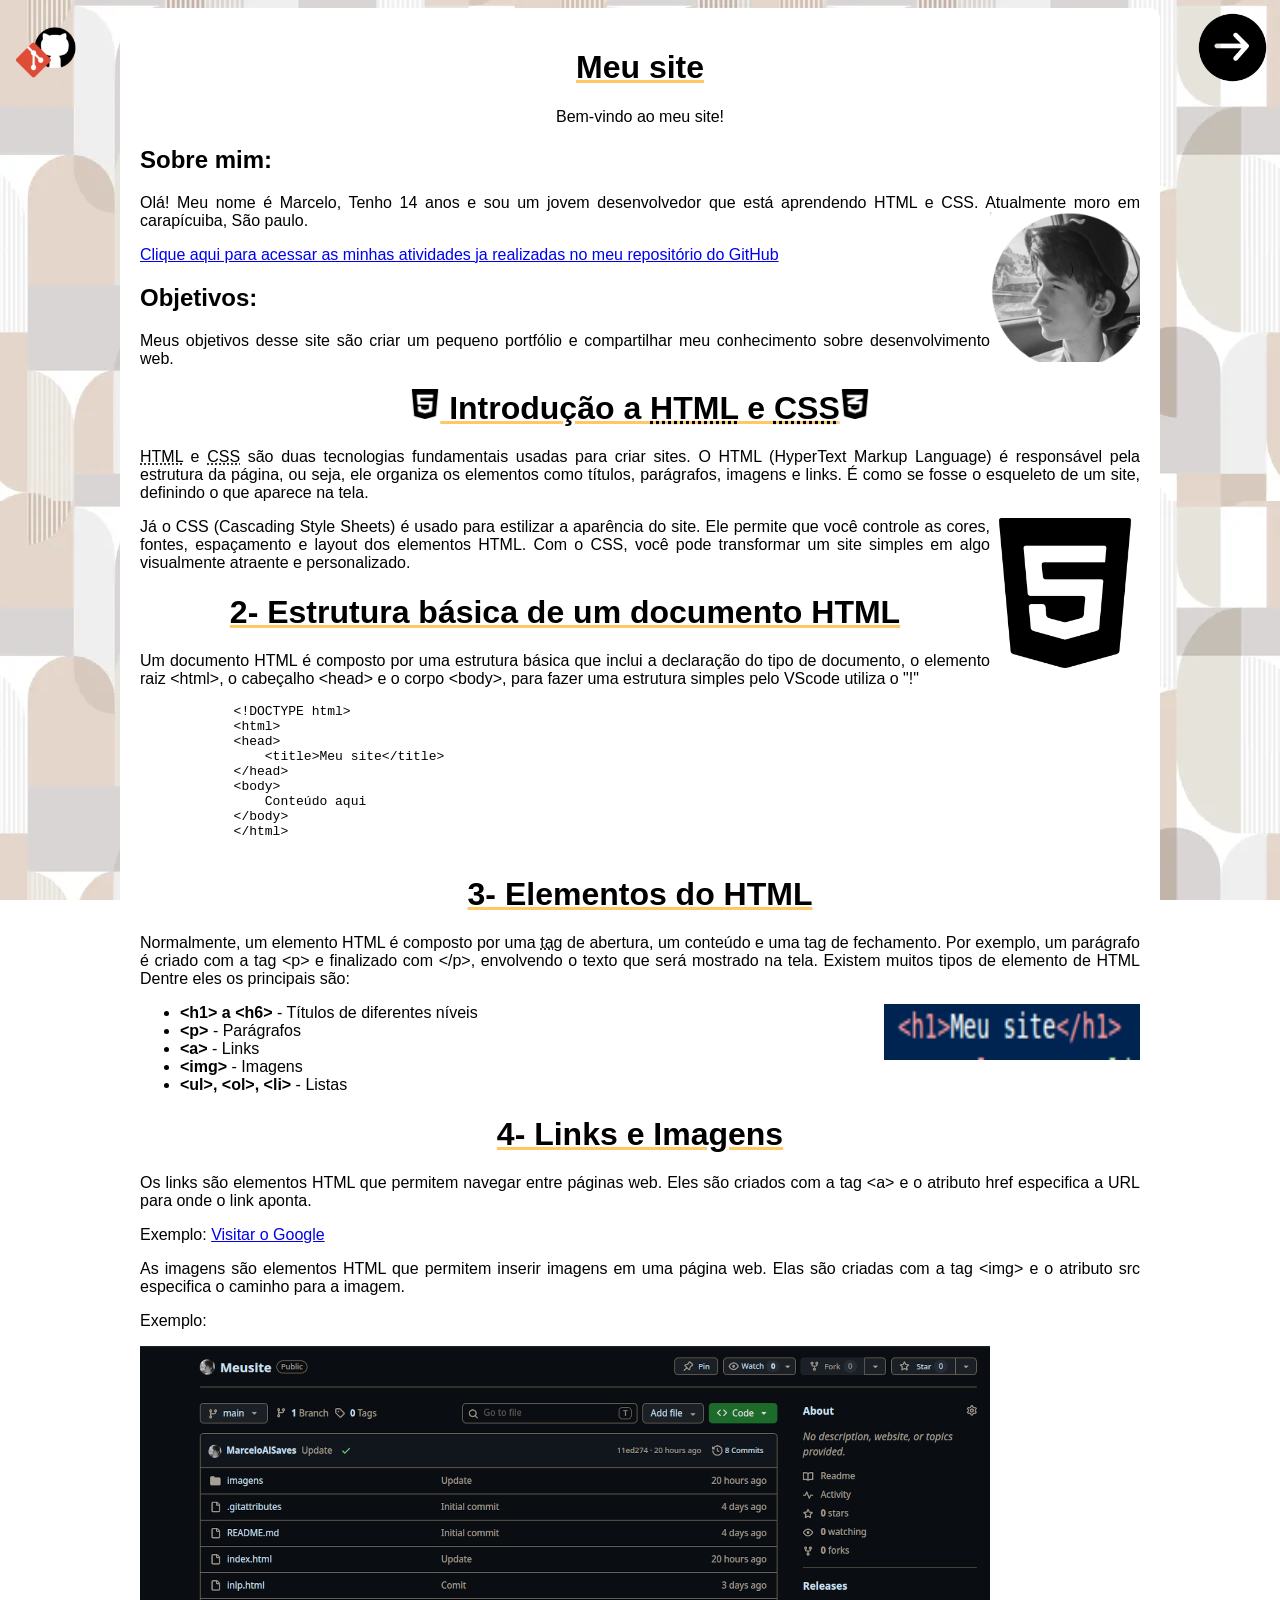
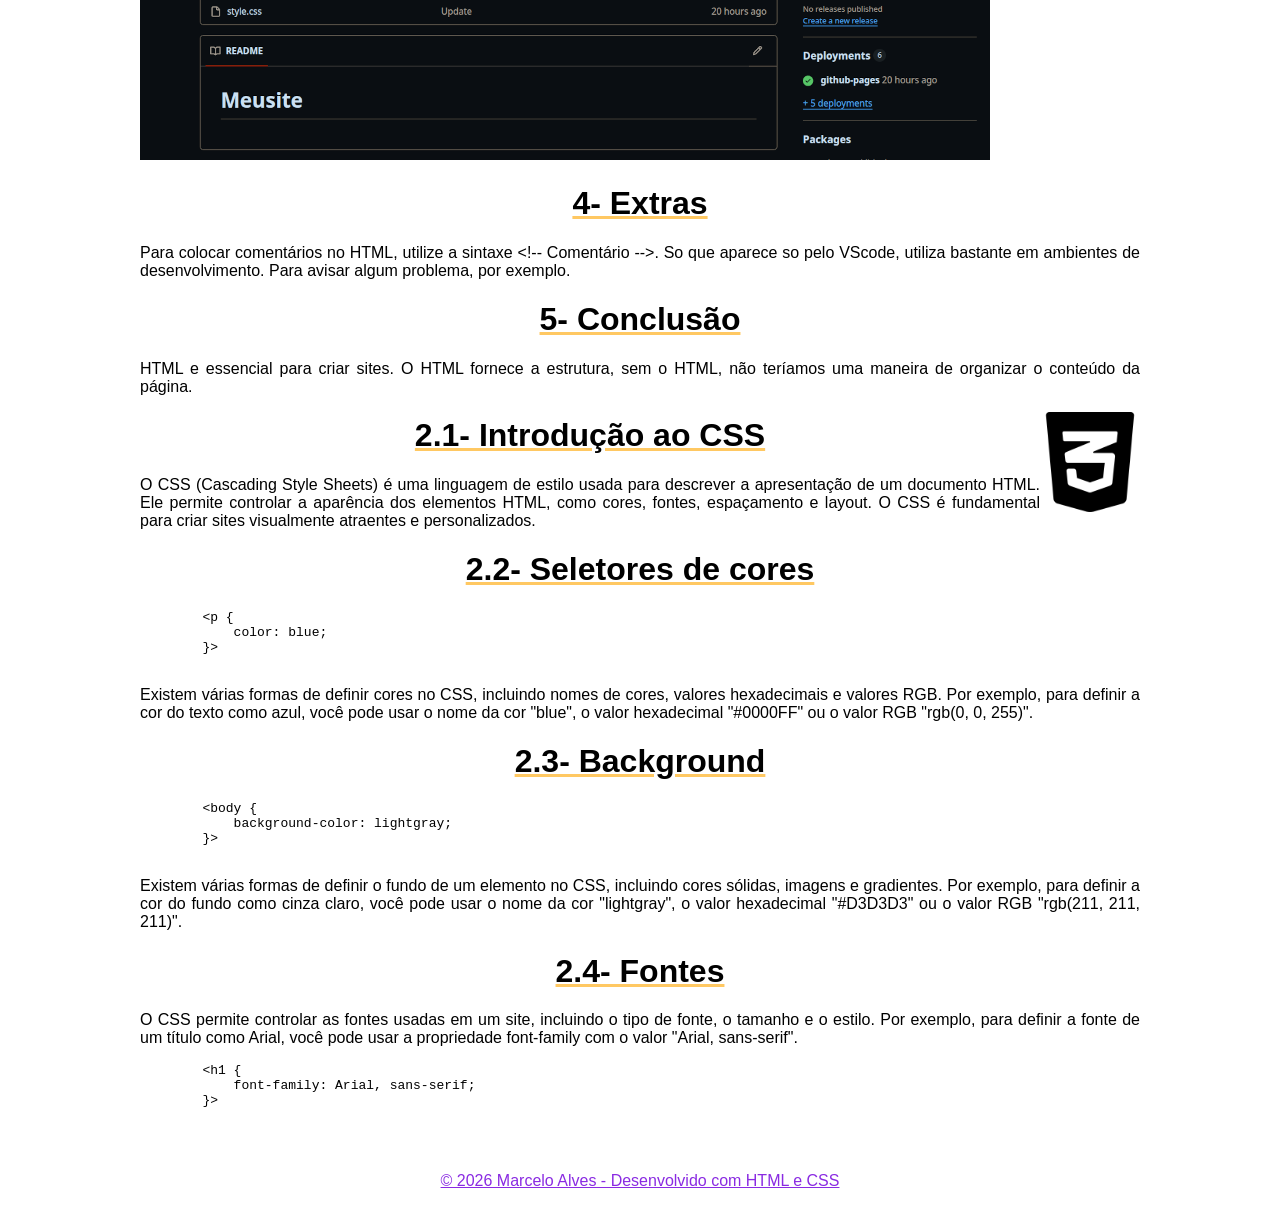
==== commit d9a34912: "Final comite" ====
--- a/index.html
+++ b/index.html
@@ -63,9 +63,9 @@
         <p>Para colocar comentários no HTML, utilize a sintaxe &lt;!-- Comentário --&gt;. So que aparece so pelo VScode, utiliza bastante em ambientes de desenvolvimento. Para avisar algum problema, por exemplo.</p>
         <h1>5- Conclusão</h1>
         <p>HTML e essencial para criar sites. O HTML fornece a estrutura, sem o HTML, não teríamos uma maneira de organizar o conteúdo da página.</p>
+         <img src="imagens/csspng" style="float: right;" width="100px" height="100px;">
         <h1>2.1- Introdução ao CSS</h1>
         <p>O CSS (Cascading Style Sheets) é uma linguagem de estilo usada para descrever a apresentação de um documento HTML. Ele permite controlar a aparência dos elementos HTML, como cores, fontes, espaçamento e layout. O CSS é fundamental para criar sites visualmente atraentes e personalizados.</p>
-        <img src="imagens/csspng" style="float: right;" width="150px" height="150px;">
         <h1>2.2- Seletores de cores</h1>
         <pre>
         &lt;p {
